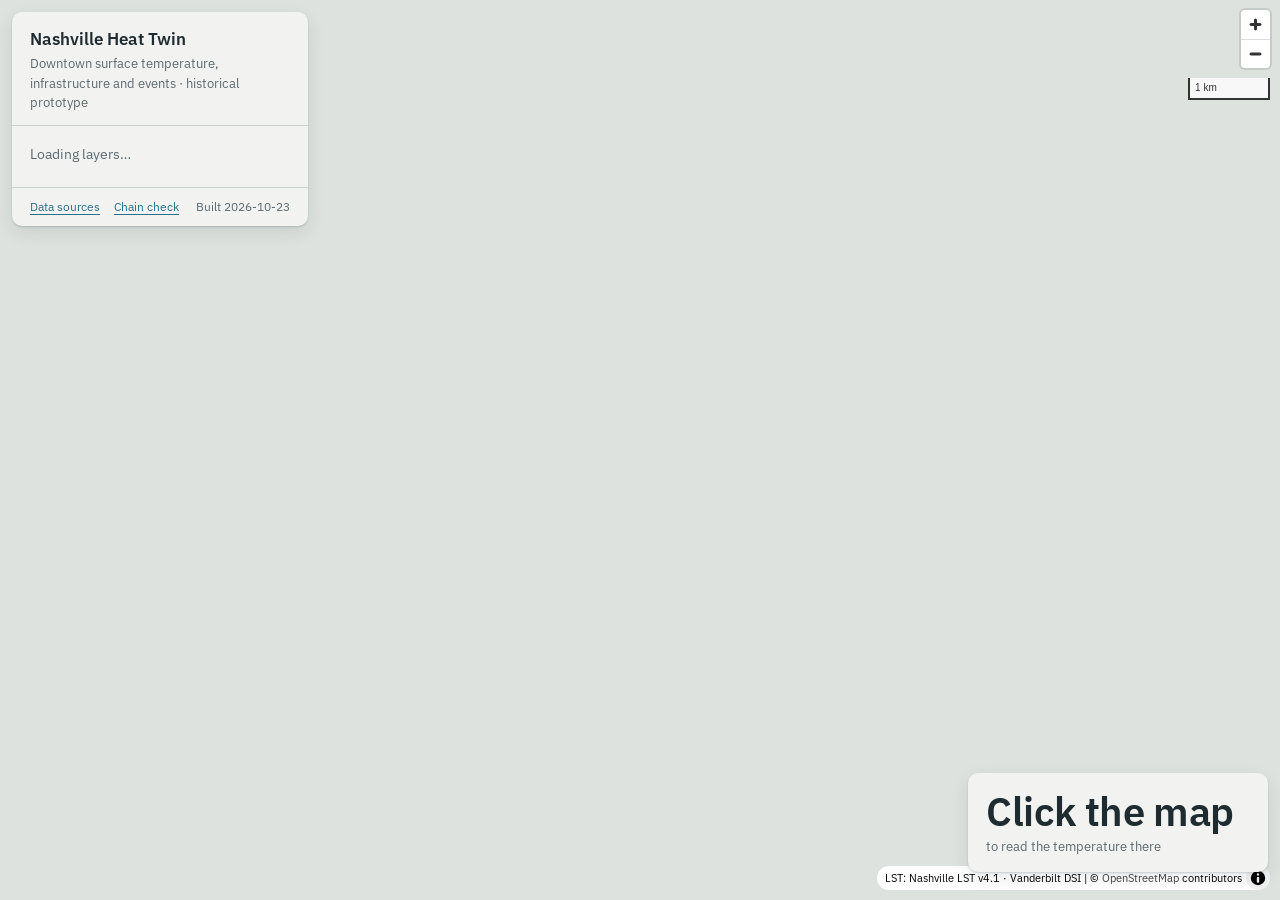
==== site/index.html @ 78173d6b "Nashville heat twin: stage 1 prototype Six standard tables (EPSG:32616) with automatic validation, i" ====
<!doctype html>
<html lang="en">
<head>
  <meta charset="utf-8">
  <meta name="viewport" content="width=device-width, initial-scale=1, viewport-fit=cover">
  <title>Nashville Heat Twin</title>
  <meta name="description" content="Downtown Nashville land surface temperature, infrastructure and events — a historical digital twin prototype.">
  <link rel="preconnect" href="https://fonts.googleapis.com">
  <link rel="preconnect" href="https://fonts.gstatic.com" crossorigin>
  <link href="https://fonts.googleapis.com/css2?family=IBM+Plex+Sans:wght@400;500;600&display=swap" rel="stylesheet">
  <!-- 【中文】MapLibre 已打包在 vendor/，不依赖外部 CDN / vendored, no CDN needed -->
  <link rel="stylesheet" href="vendor/maplibre-gl-4.7.1/maplibre-gl.css">
  <link rel="stylesheet" href="css/style.css">
</head>
<body>
  <div id="map" aria-label="Map"></div>

  <aside class="panel" id="panel">
    <header class="panel-head">
      <h1>Nashville Heat Twin</h1>
      <p class="lede">Downtown surface temperature, infrastructure and events · historical prototype</p>
      <button class="panel-toggle" id="panelToggle" aria-expanded="true" aria-controls="layerList">Layers</button>
    </header>
    <div class="layer-list" id="layerList">
      <p class="status" id="status">Loading layers…</p>
    </div>
    <footer class="panel-foot">
      <span class="foot-links">
        <button class="link-btn" id="openSources">Data sources</button>
        <button class="link-btn" id="openChain" hidden>Chain check</button>
      </span>
      <span class="built" id="builtAt"></span>
    </footer>
  </aside>

  <section class="readout" id="readout" aria-live="polite">
    <div class="readout-layer" id="readoutLayer"></div>
    <div class="readout-value"><span id="readoutNum">Click the map</span><span class="unit" id="readoutUnit"></span></div>
    <div class="ramp-wrap" id="rampWrap" hidden>
      <div class="ramp" id="ramp"><span class="marker" id="marker" hidden></span></div>
      <div class="ramp-labels"><span id="rampMin"></span><span id="rampMax"></span></div>
    </div>
    <p class="readout-hint" id="readoutHint">to read the temperature there</p>
    <div class="feature" id="feature" hidden></div>
    <div class="vector-legends" id="vectorLegends"></div>
  </section>

  <!-- 【中文】时间回放：逐小时 LST + 每日事件数 / time playback -->
  <section class="timeline" id="timeline" hidden aria-label="Time playback">
    <div class="tl-row">
      <button class="tl-play" id="tlPlay" aria-label="Play">
        <svg viewBox="0 0 16 16" width="14" height="14" aria-hidden="true"><path id="tlPlayIcon" d="M4 2.5v11l9-5.5z"/></svg>
      </button>
      <div class="tl-time">
        <span class="tl-date" id="tlDate"></span>
        <span class="tl-hour" id="tlHour"></span>
      </div>
      <span class="tl-tag" id="tlTag"></span>
      <span class="tl-warn" id="tlWarn" hidden></span>
    </div>
    <input class="tl-slider" id="tlSlider" type="range" min="0" max="0" step="1" value="0" aria-label="Hour">
    <div class="tl-days" id="tlDays"></div>
    <div class="tl-key" id="tlKey"></div>
  </section>

  <dialog class="sources" id="sourcesDialog">
    <form method="dialog" class="sources-head">
      <h2>Data sources</h2>
      <button class="close" aria-label="Close">Close</button>
    </form>
    <div class="sources-body" id="sourcesBody"></div>
  </dialog>

  <dialog class="sources" id="chainDialog">
    <form method="dialog" class="sources-head">
      <h2>Chain check · LST → roads → events</h2>
      <button class="close" aria-label="Close">Close</button>
    </form>
    <div class="sources-body" id="chainBody"></div>
  </dialog>

  <script src="vendor/maplibre-gl-4.7.1/maplibre-gl.js"></script>
  <script type="module" src="js/app.js"></script>
</body>
</html>
---- site/vendor/maplibre-gl-4.7.1/maplibre-gl.css ----
.maplibregl-map{font:12px/20px Helvetica Neue,Arial,Helvetica,sans-serif;overflow:hidden;position:relative;-webkit-tap-highlight-color:rgb(0 0 0/0)}.maplibregl-canvas{left:0;position:absolute;top:0}.maplibregl-map:fullscreen{height:100%;width:100%}.maplibregl-ctrl-group button.maplibregl-ctrl-compass{touch-action:none}.maplibregl-canvas-container.maplibregl-interactive,.maplibregl-ctrl-group button.maplibregl-ctrl-compass{cursor:grab;-webkit-user-select:none;-moz-user-select:none;user-select:none}.maplibregl-canvas-container.maplibregl-interactive.maplibregl-track-pointer{cursor:pointer}.maplibregl-canvas-container.maplibregl-interactive:active,.maplibregl-ctrl-group button.maplibregl-ctrl-compass:active{cursor:grabbing}.maplibregl-canvas-container.maplibregl-touch-zoom-rotate,.maplibregl-canvas-container.maplibregl-touch-zoom-rotate .maplibregl-canvas{touch-action:pan-x pan-y}.maplibregl-canvas-container.maplibregl-touch-drag-pan,.maplibregl-canvas-container.maplibregl-touch-drag-pan .maplibregl-canvas{touch-action:pinch-zoom}.maplibregl-canvas-container.maplibregl-touch-zoom-rotate.maplibregl-touch-drag-pan,.maplibregl-canvas-container.maplibregl-touch-zoom-rotate.maplibregl-touch-drag-pan .maplibregl-canvas{touch-action:none}.maplibregl-canvas-container.maplibregl-touch-drag-pan.maplibregl-cooperative-gestures,.maplibregl-canvas-container.maplibregl-touch-drag-pan.maplibregl-cooperative-gestures .maplibregl-canvas{touch-action:pan-x pan-y}.maplibregl-ctrl-bottom-left,.maplibregl-ctrl-bottom-right,.maplibregl-ctrl-top-left,.maplibregl-ctrl-top-right{pointer-events:none;position:absolute;z-index:2}.maplibregl-ctrl-top-left{left:0;top:0}.maplibregl-ctrl-top-right{right:0;top:0}.maplibregl-ctrl-bottom-left{bottom:0;left:0}.maplibregl-ctrl-bottom-right{bottom:0;right:0}.maplibregl-ctrl{clear:both;pointer-events:auto;transform:translate(0)}.maplibregl-ctrl-top-left .maplibregl-ctrl{float:left;margin:10px 0 0 10px}.maplibregl-ctrl-top-right .maplibregl-ctrl{float:right;margin:10px 10px 0 0}.maplibregl-ctrl-bottom-left .maplibregl-ctrl{float:left;margin:0 0 10px 10px}.maplibregl-ctrl-bottom-right .maplibregl-ctrl{float:right;margin:0 10px 10px 0}.maplibregl-ctrl-group{background:#fff;border-radius:4px}.maplibregl-ctrl-group:not(:empty){box-shadow:0 0 0 2px rgba(0,0,0,.1)}@media (forced-colors:active){.maplibregl-ctrl-group:not(:empty){box-shadow:0 0 0 2px ButtonText}}.maplibregl-ctrl-group button{background-color:transparent;border:0;box-sizing:border-box;cursor:pointer;display:block;height:29px;outline:none;padding:0;width:29px}.maplibregl-ctrl-group button+button{border-top:1px solid #ddd}.maplibregl-ctrl button .maplibregl-ctrl-icon{background-position:50%;background-repeat:no-repeat;display:block;height:100%;width:100%}@media (forced-colors:active){.maplibregl-ctrl-icon{background-color:transparent}.maplibregl-ctrl-group button+button{border-top:1px solid ButtonText}}.maplibregl-ctrl button::-moz-focus-inner{border:0;padding:0}.maplibregl-ctrl-attrib-button:focus,.maplibregl-ctrl-group button:focus{box-shadow:0 0 2px 2px #0096ff}.maplibregl-ctrl button:disabled{cursor:not-allowed}.maplibregl-ctrl button:disabled .maplibregl-ctrl-icon{opacity:.25}.maplibregl-ctrl button:not(:disabled):hover{background-color:rgb(0 0 0/5%)}.maplibregl-ctrl-group button:focus:focus-visible{box-shadow:0 0 2px 2px #0096ff}.maplibregl-ctrl-group button:focus:not(:focus-visible){box-shadow:none}.maplibregl-ctrl-group button:focus:first-child{border-radius:4px 4px 0 0}.maplibregl-ctrl-group button:focus:last-child{border-radius:0 0 4px 4px}.maplibregl-ctrl-group button:focus:only-child{border-radius:inherit}.maplibregl-ctrl button.maplibregl-ctrl-zoom-out .maplibregl-ctrl-icon{background-image:url("data:image/svg+xml;charset=utf-8,%3Csvg xmlns='http://www.w3.org/2000/svg' width='29' height='29' fill='%23333' viewBox='0 0 29 29'%3E%3Cpath d='M10 13c-.75 0-1.5.75-1.5 1.5S9.25 16 10 16h9c.75 0 1.5-.75 1.5-1.5S19.75 13 19 13z'/%3E%3C/svg%3E")}.maplibregl-ctrl button.maplibregl-ctrl-zoom-in .maplibregl-ctrl-icon{background-image:url("data:image/svg+xml;charset=utf-8,%3Csvg xmlns='http://www.w3.org/2000/svg' width='29' height='29' fill='%23333' viewBox='0 0 29 29'%3E%3Cpath d='M14.5 8.5c-.75 0-1.5.75-1.5 1.5v3h-3c-.75 0-1.5.75-1.5 1.5S9.25 16 10 16h3v3c0 .75.75 1.5 1.5 1.5S16 19.75 16 19v-3h3c.75 0 1.5-.75 1.5-1.5S19.75 13 19 13h-3v-3c0-.75-.75-1.5-1.5-1.5'/%3E%3C/svg%3E")}@media (forced-colors:active){.maplibregl-ctrl button.maplibregl-ctrl-zoom-out .maplibregl-ctrl-icon{background-image:url("data:image/svg+xml;charset=utf-8,%3Csvg xmlns='http://www.w3.org/2000/svg' width='29' height='29' fill='%23fff' viewBox='0 0 29 29'%3E%3Cpath d='M10 13c-.75 0-1.5.75-1.5 1.5S9.25 16 10 16h9c.75 0 1.5-.75 1.5-1.5S19.75 13 19 13z'/%3E%3C/svg%3E")}.maplibregl-ctrl button.maplibregl-ctrl-zoom-in .maplibregl-ctrl-icon{background-image:url("data:image/svg+xml;charset=utf-8,%3Csvg xmlns='http://www.w3.org/2000/svg' width='29' height='29' fill='%23fff' viewBox='0 0 29 29'%3E%3Cpath d='M14.5 8.5c-.75 0-1.5.75-1.5 1.5v3h-3c-.75 0-1.5.75-1.5 1.5S9.25 16 10 16h3v3c0 .75.75 1.5 1.5 1.5S16 19.75 16 19v-3h3c.75 0 1.5-.75 1.5-1.5S19.75 13 19 13h-3v-3c0-.75-.75-1.5-1.5-1.5'/%3E%3C/svg%3E")}}@media (forced-colors:active) and (prefers-color-scheme:light){.maplibregl-ctrl button.maplibregl-ctrl-zoom-out .maplibregl-ctrl-icon{background-image:url("data:image/svg+xml;charset=utf-8,%3Csvg xmlns='http://www.w3.org/2000/svg' width='29' height='29' viewBox='0 0 29 29'%3E%3Cpath d='M10 13c-.75 0-1.5.75-1.5 1.5S9.25 16 10 16h9c.75 0 1.5-.75 1.5-1.5S19.75 13 19 13z'/%3E%3C/svg%3E")}.maplibregl-ctrl button.maplibregl-ctrl-zoom-in .maplibregl-ctrl-icon{background-image:url("data:image/svg+xml;charset=utf-8,%3Csvg xmlns='http://www.w3.org/2000/svg' width='29' height='29' viewBox='0 0 29 29'%3E%3Cpath d='M14.5 8.5c-.75 0-1.5.75-1.5 1.5v3h-3c-.75 0-1.5.75-1.5 1.5S9.25 16 10 16h3v3c0 .75.75 1.5 1.5 1.5S16 19.75 16 19v-3h3c.75 0 1.5-.75 1.5-1.5S19.75 13 19 13h-3v-3c0-.75-.75-1.5-1.5-1.5'/%3E%3C/svg%3E")}}.maplibregl-ctrl button.maplibregl-ctrl-fullscreen .maplibregl-ctrl-icon{background-image:url("data:image/svg+xml;charset=utf-8,%3Csvg xmlns='http://www.w3.org/2000/svg' width='29' height='29' fill='%23333' viewBox='0 0 29 29'%3E%3Cpath d='M24 16v5.5c0 1.75-.75 2.5-2.5 2.5H16v-1l3-1.5-4-5.5 1-1 5.5 4 1.5-3zM6 16l1.5 3 5.5-4 1 1-4 5.5 3 1.5v1H7.5C5.75 24 5 23.25 5 21.5V16zm7-11v1l-3 1.5 4 5.5-1 1-5.5-4L6 13H5V7.5C5 5.75 5.75 5 7.5 5zm11 2.5c0-1.75-.75-2.5-2.5-2.5H16v1l3 1.5-4 5.5 1 1 5.5-4 1.5 3h1z'/%3E%3C/svg%3E")}.maplibregl-ctrl button.maplibregl-ctrl-shrink .maplibregl-ctrl-icon{background-image:url("data:image/svg+xml;charset=utf-8,%3Csvg xmlns='http://www.w3.org/2000/svg' width='29' height='29' viewBox='0 0 29 29'%3E%3Cpath d='M18.5 16c-1.75 0-2.5.75-2.5 2.5V24h1l1.5-3 5.5 4 1-1-4-5.5 3-1.5v-1zM13 18.5c0-1.75-.75-2.5-2.5-2.5H5v1l3 1.5L4 24l1 1 5.5-4 1.5 3h1zm3-8c0 1.75.75 2.5 2.5 2.5H24v-1l-3-1.5L25 5l-1-1-5.5 4L17 5h-1zM10.5 13c1.75 0 2.5-.75 2.5-2.5V5h-1l-1.5 3L5 4 4 5l4 5.5L5 12v1z'/%3E%3C/svg%3E")}@media (forced-colors:active){.maplibregl-ctrl button.maplibregl-ctrl-fullscreen .maplibregl-ctrl-icon{background-image:url("data:image/svg+xml;charset=utf-8,%3Csvg xmlns='http://www.w3.org/2000/svg' width='29' height='29' fill='%23fff' viewBox='0 0 29 29'%3E%3Cpath d='M24 16v5.5c0 1.75-.75 2.5-2.5 2.5H16v-1l3-1.5-4-5.5 1-1 5.5 4 1.5-3zM6 16l1.5 3 5.5-4 1 1-4 5.5 3 1.5v1H7.5C5.75 24 5 23.25 5 21.5V16zm7-11v1l-3 1.5 4 5.5-1 1-5.5-4L6 13H5V7.5C5 5.75 5.75 5 7.5 5zm11 2.5c0-1.75-.75-2.5-2.5-2.5H16v1l3 1.5-4 5.5 1 1 5.5-4 1.5 3h1z'/%3E%3C/svg%3E")}.maplibregl-ctrl button.maplibregl-ctrl-shrink .maplibregl-ctrl-icon{background-image:url("data:image/svg+xml;charset=utf-8,%3Csvg xmlns='http://www.w3.org/2000/svg' width='29' height='29' fill='%23fff' viewBox='0 0 29 29'%3E%3Cpath d='M18.5 16c-1.75 0-2.5.75-2.5 2.5V24h1l1.5-3 5.5 4 1-1-4-5.5 3-1.5v-1zM13 18.5c0-1.75-.75-2.5-2.5-2.5H5v1l3 1.5L4 24l1 1 5.5-4 1.5 3h1zm3-8c0 1.75.75 2.5 2.5 2.5H24v-1l-3-1.5L25 5l-1-1-5.5 4L17 5h-1zM10.5 13c1.75 0 2.5-.75 2.5-2.5V5h-1l-1.5 3L5 4 4 5l4 5.5L5 12v1z'/%3E%3C/svg%3E")}}@media (forced-colors:active) and (prefers-color-scheme:light){.maplibregl-ctrl button.maplibregl-ctrl-fullscreen .maplibregl-ctrl-icon{background-image:url("data:image/svg+xml;charset=utf-8,%3Csvg xmlns='http://www.w3.org/2000/svg' width='29' height='29' viewBox='0 0 29 29'%3E%3Cpath d='M24 16v5.5c0 1.75-.75 2.5-2.5 2.5H16v-1l3-1.5-4-5.5 1-1 5.5 4 1.5-3zM6 16l1.5 3 5.5-4 1 1-4 5.5 3 1.5v1H7.5C5.75 24 5 23.25 5 21.5V16zm7-11v1l-3 1.5 4 5.5-1 1-5.5-4L6 13H5V7.5C5 5.75 5.75 5 7.5 5zm11 2.5c0-1.75-.75-2.5-2.5-2.5H16v1l3 1.5-4 5.5 1 1 5.5-4 1.5 3h1z'/%3E%3C/svg%3E")}.maplibregl-ctrl button.maplibregl-ctrl-shrink .maplibregl-ctrl-icon{background-image:url("data:image/svg+xml;charset=utf-8,%3Csvg xmlns='http://www.w3.org/2000/svg' width='29' height='29' viewBox='0 0 29 29'%3E%3Cpath d='M18.5 16c-1.75 0-2.5.75-2.5 2.5V24h1l1.5-3 5.5 4 1-1-4-5.5 3-1.5v-1zM13 18.5c0-1.75-.75-2.5-2.5-2.5H5v1l3 1.5L4 24l1 1 5.5-4 1.5 3h1zm3-8c0 1.75.75 2.5 2.5 2.5H24v-1l-3-1.5L25 5l-1-1-5.5 4L17 5h-1zM10.5 13c1.75 0 2.5-.75 2.5-2.5V5h-1l-1.5 3L5 4 4 5l4 5.5L5 12v1z'/%3E%3C/svg%3E")}}.maplibregl-ctrl button.maplibregl-ctrl-compass .maplibregl-ctrl-icon{background-image:url("data:image/svg+xml;charset=utf-8,%3Csvg xmlns='http://www.w3.org/2000/svg' width='29' height='29' fill='%23333' viewBox='0 0 29 29'%3E%3Cpath d='m10.5 14 4-8 4 8z'/%3E%3Cpath fill='%23ccc' d='m10.5 16 4 8 4-8z'/%3E%3C/svg%3E")}@media (forced-colors:active){.maplibregl-ctrl button.maplibregl-ctrl-compass .maplibregl-ctrl-icon{background-image:url("data:image/svg+xml;charset=utf-8,%3Csvg xmlns='http://www.w3.org/2000/svg' width='29' height='29' fill='%23fff' viewBox='0 0 29 29'%3E%3Cpath d='m10.5 14 4-8 4 8z'/%3E%3Cpath fill='%23ccc' d='m10.5 16 4 8 4-8z'/%3E%3C/svg%3E")}}@media (forced-colors:active) and (prefers-color-scheme:light){.maplibregl-ctrl button.maplibregl-ctrl-compass .maplibregl-ctrl-icon{background-image:url("data:image/svg+xml;charset=utf-8,%3Csvg xmlns='http://www.w3.org/2000/svg' width='29' height='29' viewBox='0 0 29 29'%3E%3Cpath d='m10.5 14 4-8 4 8z'/%3E%3Cpath fill='%23ccc' d='m10.5 16 4 8 4-8z'/%3E%3C/svg%3E")}}.maplibregl-ctrl button.maplibregl-ctrl-terrain .maplibregl-ctrl-icon{background-image:url("data:image/svg+xml;charset=utf-8,%3Csvg xmlns='http://www.w3.org/2000/svg' width='22' height='22' fill='%23333' viewBox='0 0 22 22'%3E%3Cpath d='m1.754 13.406 4.453-4.851 3.09 3.09 3.281 3.277.969-.969-3.309-3.312 3.844-4.121 6.148 6.886h1.082v-.855l-7.207-8.07-4.84 5.187L6.169 6.57l-5.48 5.965v.871ZM.688 16.844h20.625v1.375H.688Zm0 0'/%3E%3C/svg%3E")}.maplibregl-ctrl button.maplibregl-ctrl-terrain-enabled .maplibregl-ctrl-icon{background-image:url("data:image/svg+xml;charset=utf-8,%3Csvg xmlns='http://www.w3.org/2000/svg' width='22' height='22' fill='%2333b5e5' viewBox='0 0 22 22'%3E%3Cpath d='m1.754 13.406 4.453-4.851 3.09 3.09 3.281 3.277.969-.969-3.309-3.312 3.844-4.121 6.148 6.886h1.082v-.855l-7.207-8.07-4.84 5.187L6.169 6.57l-5.48 5.965v.871ZM.688 16.844h20.625v1.375H.688Zm0 0'/%3E%3C/svg%3E")}.maplibregl-ctrl button.maplibregl-ctrl-geolocate .maplibregl-ctrl-icon{background-image:url("data:image/svg+xml;charset=utf-8,%3Csvg xmlns='http://www.w3.org/2000/svg' width='29' height='29' fill='%23333' viewBox='0 0 20 20'%3E%3Cpath d='M10 4C9 4 9 5 9 5v.1A5 5 0 0 0 5.1 9H5s-1 0-1 1 1 1 1 1h.1A5 5 0 0 0 9 14.9v.1s0 1 1 1 1-1 1-1v-.1a5 5 0 0 0 3.9-3.9h.1s1 0 1-1-1-1-1-1h-.1A5 5 0 0 0 11 5.1V5s0-1-1-1m0 2.5a3.5 3.5 0 1 1 0 7 3.5 3.5 0 1 1 0-7'/%3E%3Ccircle cx='10' cy='10' r='2'/%3E%3C/svg%3E")}.maplibregl-ctrl button.maplibregl-ctrl-geolocate:disabled .maplibregl-ctrl-icon{background-image:url("data:image/svg+xml;charset=utf-8,%3Csvg xmlns='http://www.w3.org/2000/svg' width='29' height='29' fill='%23aaa' viewBox='0 0 20 20'%3E%3Cpath d='M10 4C9 4 9 5 9 5v.1A5 5 0 0 0 5.1 9H5s-1 0-1 1 1 1 1 1h.1A5 5 0 0 0 9 14.9v.1s0 1 1 1 1-1 1-1v-.1a5 5 0 0 0 3.9-3.9h.1s1 0 1-1-1-1-1-1h-.1A5 5 0 0 0 11 5.1V5s0-1-1-1m0 2.5a3.5 3.5 0 1 1 0 7 3.5 3.5 0 1 1 0-7'/%3E%3Ccircle cx='10' cy='10' r='2'/%3E%3Cpath fill='red' d='m14 5 1 1-9 9-1-1z'/%3E%3C/svg%3E")}.maplibregl-ctrl button.maplibregl-ctrl-geolocate.maplibregl-ctrl-geolocate-active .maplibregl-ctrl-icon{background-image:url("data:image/svg+xml;charset=utf-8,%3Csvg xmlns='http://www.w3.org/2000/svg' width='29' height='29' fill='%2333b5e5' viewBox='0 0 20 20'%3E%3Cpath d='M10 4C9 4 9 5 9 5v.1A5 5 0 0 0 5.1 9H5s-1 0-1 1 1 1 1 1h.1A5 5 0 0 0 9 14.9v.1s0 1 1 1 1-1 1-1v-.1a5 5 0 0 0 3.9-3.9h.1s1 0 1-1-1-1-1-1h-.1A5 5 0 0 0 11 5.1V5s0-1-1-1m0 2.5a3.5 3.5 0 1 1 0 7 3.5 3.5 0 1 1 0-7'/%3E%3Ccircle cx='10' cy='10' r='2'/%3E%3C/svg%3E")}.maplibregl-ctrl button.maplibregl-ctrl-geolocate.maplibregl-ctrl-geolocate-active-error .maplibregl-ctrl-icon{background-image:url("data:image/svg+xml;charset=utf-8,%3Csvg xmlns='http://www.w3.org/2000/svg' width='29' height='29' fill='%23e58978' viewBox='0 0 20 20'%3E%3Cpath d='M10 4C9 4 9 5 9 5v.1A5 5 0 0 0 5.1 9H5s-1 0-1 1 1 1 1 1h.1A5 5 0 0 0 9 14.9v.1s0 1 1 1 1-1 1-1v-.1a5 5 0 0 0 3.9-3.9h.1s1 0 1-1-1-1-1-1h-.1A5 5 0 0 0 11 5.1V5s0-1-1-1m0 2.5a3.5 3.5 0 1 1 0 7 3.5 3.5 0 1 1 0-7'/%3E%3Ccircle cx='10' cy='10' r='2'/%3E%3C/svg%3E")}.maplibregl-ctrl button.maplibregl-ctrl-geolocate.maplibregl-ctrl-geolocate-background .maplibregl-ctrl-icon{background-image:url("data:image/svg+xml;charset=utf-8,%3Csvg xmlns='http://www.w3.org/2000/svg' width='29' height='29' fill='%2333b5e5' viewBox='0 0 20 20'%3E%3Cpath d='M10 4C9 4 9 5 9 5v.1A5 5 0 0 0 5.1 9H5s-1 0-1 1 1 1 1 1h.1A5 5 0 0 0 9 14.9v.1s0 1 1 1 1-1 1-1v-.1a5 5 0 0 0 3.9-3.9h.1s1 0 1-1-1-1-1-1h-.1A5 5 0 0 0 11 5.1V5s0-1-1-1m0 2.5a3.5 3.5 0 1 1 0 7 3.5 3.5 0 1 1 0-7'/%3E%3C/svg%3E")}.maplibregl-ctrl button.maplibregl-ctrl-geolocate.maplibregl-ctrl-geolocate-background-error .maplibregl-ctrl-icon{background-image:url("data:image/svg+xml;charset=utf-8,%3Csvg xmlns='http://www.w3.org/2000/svg' width='29' height='29' fill='%23e54e33' viewBox='0 0 20 20'%3E%3Cpath d='M10 4C9 4 9 5 9 5v.1A5 5 0 0 0 5.1 9H5s-1 0-1 1 1 1 1 1h.1A5 5 0 0 0 9 14.9v.1s0 1 1 1 1-1 1-1v-.1a5 5 0 0 0 3.9-3.9h.1s1 0 1-1-1-1-1-1h-.1A5 5 0 0 0 11 5.1V5s0-1-1-1m0 2.5a3.5 3.5 0 1 1 0 7 3.5 3.5 0 1 1 0-7'/%3E%3C/svg%3E")}.maplibregl-ctrl button.maplibregl-ctrl-geolocate.maplibregl-ctrl-geolocate-waiting .maplibregl-ctrl-icon{animation:maplibregl-spin 2s linear infinite}@media (forced-colors:active){.maplibregl-ctrl button.maplibregl-ctrl-geolocate .maplibregl-ctrl-icon{background-image:url("data:image/svg+xml;charset=utf-8,%3Csvg xmlns='http://www.w3.org/2000/svg' width='29' height='29' fill='%23fff' viewBox='0 0 20 20'%3E%3Cpath d='M10 4C9 4 9 5 9 5v.1A5 5 0 0 0 5.1 9H5s-1 0-1 1 1 1 1 1h.1A5 5 0 0 0 9 14.9v.1s0 1 1 1 1-1 1-1v-.1a5 5 0 0 0 3.9-3.9h.1s1 0 1-1-1-1-1-1h-.1A5 5 0 0 0 11 5.1V5s0-1-1-1m0 2.5a3.5 3.5 0 1 1 0 7 3.5 3.5 0 1 1 0-7'/%3E%3Ccircle cx='10' cy='10' r='2'/%3E%3C/svg%3E")}.maplibregl-ctrl button.maplibregl-ctrl-geolocate:disabled .maplibregl-ctrl-icon{background-image:url("data:image/svg+xml;charset=utf-8,%3Csvg xmlns='http://www.w3.org/2000/svg' width='29' height='29' fill='%23999' viewBox='0 0 20 20'%3E%3Cpath d='M10 4C9 4 9 5 9 5v.1A5 5 0 0 0 5.1 9H5s-1 0-1 1 1 1 1 1h.1A5 5 0 0 0 9 14.9v.1s0 1 1 1 1-1 1-1v-.1a5 5 0 0 0 3.9-3.9h.1s1 0 1-1-1-1-1-1h-.1A5 5 0 0 0 11 5.1V5s0-1-1-1m0 2.5a3.5 3.5 0 1 1 0 7 3.5 3.5 0 1 1 0-7'/%3E%3Ccircle cx='10' cy='10' r='2'/%3E%3Cpath fill='red' d='m14 5 1 1-9 9-1-1z'/%3E%3C/svg%3E")}.maplibregl-ctrl button.maplibregl-ctrl-geolocate.maplibregl-ctrl-geolocate-active .maplibregl-ctrl-icon{background-image:url("data:image/svg+xml;charset=utf-8,%3Csvg xmlns='http://www.w3.org/2000/svg' width='29' height='29' fill='%2333b5e5' viewBox='0 0 20 20'%3E%3Cpath d='M10 4C9 4 9 5 9 5v.1A5 5 0 0 0 5.1 9H5s-1 0-1 1 1 1 1 1h.1A5 5 0 0 0 9 14.9v.1s0 1 1 1 1-1 1-1v-.1a5 5 0 0 0 3.9-3.9h.1s1 0 1-1-1-1-1-1h-.1A5 5 0 0 0 11 5.1V5s0-1-1-1m0 2.5a3.5 3.5 0 1 1 0 7 3.5 3.5 0 1 1 0-7'/%3E%3Ccircle cx='10' cy='10' r='2'/%3E%3C/svg%3E")}.maplibregl-ctrl button.maplibregl-ctrl-geolocate.maplibregl-ctrl-geolocate-active-error .maplibregl-ctrl-icon{background-image:url("data:image/svg+xml;charset=utf-8,%3Csvg xmlns='http://www.w3.org/2000/svg' width='29' height='29' fill='%23e58978' viewBox='0 0 20 20'%3E%3Cpath d='M10 4C9 4 9 5 9 5v.1A5 5 0 0 0 5.1 9H5s-1 0-1 1 1 1 1 1h.1A5 5 0 0 0 9 14.9v.1s0 1 1 1 1-1 1-1v-.1a5 5 0 0 0 3.9-3.9h.1s1 0 1-1-1-1-1-1h-.1A5 5 0 0 0 11 5.1V5s0-1-1-1m0 2.5a3.5 3.5 0 1 1 0 7 3.5 3.5 0 1 1 0-7'/%3E%3Ccircle cx='10' cy='10' r='2'/%3E%3C/svg%3E")}.maplibregl-ctrl button.maplibregl-ctrl-geolocate.maplibregl-ctrl-geolocate-background .maplibregl-ctrl-icon{background-image:url("data:image/svg+xml;charset=utf-8,%3Csvg xmlns='http://www.w3.org/2000/svg' width='29' height='29' fill='%2333b5e5' viewBox='0 0 20 20'%3E%3Cpath d='M10 4C9 4 9 5 9 5v.1A5 5 0 0 0 5.1 9H5s-1 0-1 1 1 1 1 1h.1A5 5 0 0 0 9 14.9v.1s0 1 1 1 1-1 1-1v-.1a5 5 0 0 0 3.9-3.9h.1s1 0 1-1-1-1-1-1h-.1A5 5 0 0 0 11 5.1V5s0-1-1-1m0 2.5a3.5 3.5 0 1 1 0 7 3.5 3.5 0 1 1 0-7'/%3E%3C/svg%3E")}.maplibregl-ctrl button.maplibregl-ctrl-geolocate.maplibregl-ctrl-geolocate-background-error .maplibregl-ctrl-icon{background-image:url("data:image/svg+xml;charset=utf-8,%3Csvg xmlns='http://www.w3.org/2000/svg' width='29' height='29' fill='%23e54e33' viewBox='0 0 20 20'%3E%3Cpath d='M10 4C9 4 9 5 9 5v.1A5 5 0 0 0 5.1 9H5s-1 0-1 1 1 1 1 1h.1A5 5 0 0 0 9 14.9v.1s0 1 1 1 1-1 1-1v-.1a5 5 0 0 0 3.9-3.9h.1s1 0 1-1-1-1-1-1h-.1A5 5 0 0 0 11 5.1V5s0-1-1-1m0 2.5a3.5 3.5 0 1 1 0 7 3.5 3.5 0 1 1 0-7'/%3E%3C/svg%3E")}}@media (forced-colors:active) and (prefers-color-scheme:light){.maplibregl-ctrl button.maplibregl-ctrl-geolocate .maplibregl-ctrl-icon{background-image:url("data:image/svg+xml;charset=utf-8,%3Csvg xmlns='http://www.w3.org/2000/svg' width='29' height='29' viewBox='0 0 20 20'%3E%3Cpath d='M10 4C9 4 9 5 9 5v.1A5 5 0 0 0 5.1 9H5s-1 0-1 1 1 1 1 1h.1A5 5 0 0 0 9 14.9v.1s0 1 1 1 1-1 1-1v-.1a5 5 0 0 0 3.9-3.9h.1s1 0 1-1-1-1-1-1h-.1A5 5 0 0 0 11 5.1V5s0-1-1-1m0 2.5a3.5 3.5 0 1 1 0 7 3.5 3.5 0 1 1 0-7'/%3E%3Ccircle cx='10' cy='10' r='2'/%3E%3C/svg%3E")}.maplibregl-ctrl button.maplibregl-ctrl-geolocate:disabled .maplibregl-ctrl-icon{background-image:url("data:image/svg+xml;charset=utf-8,%3Csvg xmlns='http://www.w3.org/2000/svg' width='29' height='29' fill='%23666' viewBox='0 0 20 20'%3E%3Cpath d='M10 4C9 4 9 5 9 5v.1A5 5 0 0 0 5.1 9H5s-1 0-1 1 1 1 1 1h.1A5 5 0 0 0 9 14.9v.1s0 1 1 1 1-1 1-1v-.1a5 5 0 0 0 3.9-3.9h.1s1 0 1-1-1-1-1-1h-.1A5 5 0 0 0 11 5.1V5s0-1-1-1m0 2.5a3.5 3.5 0 1 1 0 7 3.5 3.5 0 1 1 0-7'/%3E%3Ccircle cx='10' cy='10' r='2'/%3E%3Cpath fill='red' d='m14 5 1 1-9 9-1-1z'/%3E%3C/svg%3E")}}@keyframes maplibregl-spin{0%{transform:rotate(0deg)}to{transform:rotate(1turn)}}a.maplibregl-ctrl-logo{background-image:url("data:image/svg+xml;charset=utf-8,%3Csvg xmlns='http://www.w3.org/2000/svg' width='88' height='23' fill='none'%3E%3Cpath fill='%23000' fill-opacity='.4' fill-rule='evenodd' d='M17.408 16.796h-1.827l2.501-12.095h.198l3.324 6.533.988 2.19.988-2.19 3.258-6.533h.181l2.6 12.095h-1.81l-1.218-5.644-.362-1.71-.658 1.71-2.929 5.644h-.098l-2.914-5.644-.757-1.71-.345 1.71zm1.958-3.42-.726 3.663a1.255 1.255 0 0 1-1.232 1.011h-1.827a1.255 1.255 0 0 1-1.229-1.509l2.501-12.095a1.255 1.255 0 0 1 1.23-1.001h.197a1.25 1.25 0 0 1 1.12.685l3.19 6.273 3.125-6.263a1.25 1.25 0 0 1 1.123-.695h.181a1.255 1.255 0 0 1 1.227.991l1.443 6.71a5 5 0 0 1 .314-.787l.009-.016a4.6 4.6 0 0 1 1.777-1.887c.782-.46 1.668-.667 2.611-.667a4.6 4.6 0 0 1 1.7.32l.306.134c.21-.16.474-.256.759-.256h1.694a1.255 1.255 0 0 1 1.212.925 1.255 1.255 0 0 1 1.212-.925h1.711c.284 0 .545.094.755.252.613-.3 1.312-.45 2.075-.45 1.356 0 2.557.445 3.482 1.4q.47.48.763 1.064V4.701a1.255 1.255 0 0 1 1.255-1.255h1.86A1.255 1.255 0 0 1 54.44 4.7v9.194h2.217c.19 0 .37.043.532.118v-4.77c0-.356.147-.678.385-.906a2.42 2.42 0 0 1-.682-1.71c0-.665.267-1.253.735-1.7a2.45 2.45 0 0 1 1.722-.674 2.43 2.43 0 0 1 1.705.675q.318.302.504.683V4.7a1.255 1.255 0 0 1 1.255-1.255h1.744A1.255 1.255 0 0 1 65.812 4.7v3.335a4.8 4.8 0 0 1 1.526-.246c.938 0 1.817.214 2.59.69a4.47 4.47 0 0 1 1.67 1.743v-.98a1.255 1.255 0 0 1 1.256-1.256h1.777c.233 0 .451.064.639.174a3.4 3.4 0 0 1 1.567-.372c.346 0 .861.02 1.285.232a1.25 1.25 0 0 1 .689 1.004 4.7 4.7 0 0 1 .853-.588c.795-.44 1.675-.647 2.61-.647 1.385 0 2.65.39 3.525 1.396.836.938 1.168 2.173 1.168 3.528q-.001.515-.056 1.051a1.255 1.255 0 0 1-.947 1.09l.408.952a1.255 1.255 0 0 1-.477 1.552c-.418.268-.92.463-1.458.612-.613.171-1.304.244-2.049.244-1.06 0-2.043-.207-2.886-.698l-.015-.008c-.798-.48-1.419-1.135-1.818-1.963l-.004-.008a5.8 5.8 0 0 1-.548-2.512q0-.429.053-.843a1.3 1.3 0 0 1-.333-.086l-.166-.004c-.223 0-.426.062-.643.228-.03.024-.142.139-.142.59v3.883a1.255 1.255 0 0 1-1.256 1.256h-1.777a1.255 1.255 0 0 1-1.256-1.256V15.69l-.032.057a4.8 4.8 0 0 1-1.86 1.833 5.04 5.04 0 0 1-2.484.634 4.5 4.5 0 0 1-1.935-.424 1.25 1.25 0 0 1-.764.258h-1.71a1.255 1.255 0 0 1-1.256-1.255V7.687a2.4 2.4 0 0 1-.428.625c.253.23.412.561.412.93v7.553a1.255 1.255 0 0 1-1.256 1.255h-1.843a1.25 1.25 0 0 1-.894-.373c-.228.23-.544.373-.894.373H51.32a1.255 1.255 0 0 1-1.256-1.255v-1.251l-.061.117a4.7 4.7 0 0 1-1.782 1.884 4.77 4.77 0 0 1-2.485.67 5.6 5.6 0 0 1-1.485-.188l.009 2.764a1.255 1.255 0 0 1-1.255 1.259h-1.729a1.255 1.255 0 0 1-1.255-1.255v-3.537a1.255 1.255 0 0 1-1.167.793h-1.679a1.25 1.25 0 0 1-.77-.263 4.5 4.5 0 0 1-1.945.429c-.885 0-1.724-.21-2.495-.632l-.017-.01a5 5 0 0 1-1.081-.836 1.255 1.255 0 0 1-1.254 1.312h-1.81a1.255 1.255 0 0 1-1.228-.99l-.782-3.625-2.044 3.939a1.25 1.25 0 0 1-1.115.676h-.098a1.25 1.25 0 0 1-1.116-.68l-2.061-3.994zM35.92 16.63l.207-.114.223-.15q.493-.356.735-.785l.061-.118.033 1.332h1.678V9.242h-1.694l-.033 1.267q-.133-.329-.526-.658l-.032-.028a3.2 3.2 0 0 0-.668-.428l-.27-.12a3.3 3.3 0 0 0-1.235-.23q-1.136-.001-1.974.493a3.36 3.36 0 0 0-1.3 1.382q-.445.89-.444 2.074 0 1.2.51 2.107a3.8 3.8 0 0 0 1.382 1.381 3.9 3.9 0 0 0 1.893.477q.795 0 1.455-.33zm-2.789-5.38q-.576.675-.575 1.762 0 1.102.559 1.794.576.675 1.645.675a2.25 2.25 0 0 0 .934-.19 2.2 2.2 0 0 0 .468-.29l.178-.161a2.2 2.2 0 0 0 .397-.561q.244-.5.244-1.15v-.115q0-.708-.296-1.267l-.043-.077a2.2 2.2 0 0 0-.633-.709l-.13-.086-.047-.028a2.1 2.1 0 0 0-1.073-.285q-1.052 0-1.629.692zm2.316 2.706c.163-.17.28-.407.28-.83v-.114c0-.292-.06-.508-.15-.68a.96.96 0 0 0-.353-.389.85.85 0 0 0-.464-.127c-.4 0-.56.114-.664.239l-.01.012c-.148.174-.275.45-.275.945 0 .506.122.801.27.99.097.11.266.224.68.224.303 0 .504-.09.687-.269zm7.545 1.705a2.6 2.6 0 0 0 .331.423q.319.33.755.548l.173.074q.65.255 1.49.255 1.02 0 1.844-.493a3.45 3.45 0 0 0 1.316-1.4q.493-.904.493-2.089 0-1.909-.988-2.913-.988-1.02-2.584-1.02-.898 0-1.575.347a3 3 0 0 0-.415.262l-.199.166a3.4 3.4 0 0 0-.64.82V9.242h-1.712v11.553h1.729l-.017-5.134zm.53-1.138q.206.29.48.5l.155.11.053.034q.51.296 1.119.297 1.07 0 1.645-.675.577-.69.576-1.762 0-1.119-.576-1.777-.558-.675-1.645-.675-.435 0-.835.16a2 2 0 0 0-.284.136 2 2 0 0 0-.363.254 2.2 2.2 0 0 0-.46.569l-.082.162a2.6 2.6 0 0 0-.213 1.072v.115q0 .707.296 1.267l.135.211zm.964-.818a1.1 1.1 0 0 0 .367.385.94.94 0 0 0 .476.118c.423 0 .59-.117.687-.23.159-.194.28-.478.28-.95 0-.53-.133-.8-.266-.952l-.021-.025c-.078-.094-.231-.221-.68-.221a1 1 0 0 0-.503.135l-.012.007a.86.86 0 0 0-.335.343c-.073.133-.132.324-.132.614v.115a1.4 1.4 0 0 0 .14.66zm15.7-6.222q.347-.346.346-.856a1.05 1.05 0 0 0-.345-.79 1.18 1.18 0 0 0-.84-.329q-.51 0-.855.33a1.05 1.05 0 0 0-.346.79q0 .51.346.855.345.346.856.346.51 0 .839-.346zm4.337 9.314.033-1.332q.191.403.59.747l.098.081a4 4 0 0 0 .316.224l.223.122a3.2 3.2 0 0 0 1.44.322 3.8 3.8 0 0 0 1.875-.477 3.5 3.5 0 0 0 1.382-1.366q.527-.89.526-2.09 0-1.184-.444-2.073a3.24 3.24 0 0 0-1.283-1.399q-.823-.51-1.942-.51a3.5 3.5 0 0 0-1.527.344l-.086.043-.165.09a3 3 0 0 0-.33.214q-.432.315-.656.707a2 2 0 0 0-.099.198l.082-1.283V4.701h-1.744v12.095zm.473-2.509a2.5 2.5 0 0 0 .566.7q.117.098.245.18l.144.08a2.1 2.1 0 0 0 .975.232q1.07 0 1.645-.675.576-.69.576-1.778 0-1.102-.576-1.777-.56-.691-1.645-.692a2.2 2.2 0 0 0-1.015.235q-.22.113-.415.282l-.15.142a2.1 2.1 0 0 0-.42.594q-.223.479-.223 1.1v.115q0 .705.293 1.26zm2.616-.293c.157-.191.28-.479.28-.967 0-.51-.13-.79-.276-.961l-.021-.026c-.082-.1-.232-.225-.67-.225a.87.87 0 0 0-.681.279l-.012.011c-.154.155-.274.38-.274.807v.115c0 .285.057.499.144.669a1.1 1.1 0 0 0 .367.405c.137.082.28.123.455.123.423 0 .59-.118.686-.23zm8.266-3.013q.345-.13.724-.14l.069-.002q.493 0 .642.099l.247-1.794q-.196-.099-.717-.099a2.3 2.3 0 0 0-.545.063 2 2 0 0 0-.411.148 2.2 2.2 0 0 0-.4.249 2.5 2.5 0 0 0-.485.499 2.7 2.7 0 0 0-.32.581l-.05.137v-1.48h-1.778v7.553h1.777v-3.884q0-.546.159-.943a1.5 1.5 0 0 1 .466-.636 2.5 2.5 0 0 1 .399-.253 2 2 0 0 1 .224-.099zm9.784 2.656.05-.922q0-1.743-.856-2.698-.838-.97-2.584-.97-1.119-.001-2.007.493a3.46 3.46 0 0 0-1.4 1.382q-.493.906-.493 2.106 0 1.07.428 1.975.428.89 1.332 1.432.906.526 2.255.526.973 0 1.668-.185l.044-.012.135-.04q.613-.184.984-.421l-.542-1.267q-.3.162-.642.274l-.297.087q-.51.131-1.3.131-.954 0-1.497-.444a1.6 1.6 0 0 1-.192-.193q-.366-.44-.512-1.234l-.004-.021zm-5.427-1.256-.003.022h3.752v-.138q-.011-.727-.288-1.118a1 1 0 0 0-.156-.176q-.46-.428-1.316-.428-.986 0-1.494.604-.379.45-.494 1.234zm-27.053 2.77V4.7h-1.86v12.095h5.333V15.15zm7.103-5.908v7.553h-1.843V9.242h1.843z'/%3E%3Cpath fill='%23fff' d='m19.63 11.151-.757-1.71-.345 1.71-1.12 5.644h-1.827L18.083 4.7h.197l3.325 6.533.988 2.19.988-2.19L26.839 4.7h.181l2.6 12.095h-1.81l-1.218-5.644-.362-1.71-.658 1.71-2.93 5.644h-.098l-2.913-5.644zm14.836 5.81q-1.02 0-1.893-.478a3.8 3.8 0 0 1-1.381-1.382q-.51-.906-.51-2.106 0-1.185.444-2.074a3.36 3.36 0 0 1 1.3-1.382q.839-.494 1.974-.494a3.3 3.3 0 0 1 1.234.231 3.3 3.3 0 0 1 .97.575q.396.33.527.659l.033-1.267h1.694v7.553H37.18l-.033-1.332q-.279.593-1.02 1.053a3.17 3.17 0 0 1-1.662.444zm.296-1.482q.938 0 1.58-.642.642-.66.642-1.711v-.115q0-.708-.296-1.267a2.2 2.2 0 0 0-.807-.872 2.1 2.1 0 0 0-1.119-.313q-1.053 0-1.629.692-.575.675-.575 1.76 0 1.103.559 1.795.577.675 1.645.675zm6.521-6.237h1.711v1.4q.906-1.597 2.83-1.597 1.596 0 2.584 1.02.988 1.005.988 2.914 0 1.185-.493 2.09a3.46 3.46 0 0 1-1.316 1.399 3.5 3.5 0 0 1-1.844.493q-.954 0-1.662-.329a2.67 2.67 0 0 1-1.086-.97l.017 5.134h-1.728zm4.048 6.22q1.07 0 1.645-.674.577-.69.576-1.762 0-1.119-.576-1.777-.558-.675-1.645-.675-.592 0-1.12.296-.51.28-.822.823-.296.527-.296 1.234v.115q0 .708.296 1.267.313.543.823.855.51.296 1.119.297z'/%3E%3Cpath fill='%23e1e3e9' d='M51.325 4.7h1.86v10.45h3.473v1.646h-5.333zm7.12 4.542h1.843v7.553h-1.843zm.905-1.415a1.16 1.16 0 0 1-.856-.346 1.17 1.17 0 0 1-.346-.856 1.05 1.05 0 0 1 .346-.79q.346-.329.856-.329.494 0 .839.33a1.05 1.05 0 0 1 .345.79 1.16 1.16 0 0 1-.345.855q-.33.346-.84.346zm7.875 9.133a3.17 3.17 0 0 1-1.662-.444q-.723-.46-1.004-1.053l-.033 1.332h-1.71V4.701h1.743v4.657l-.082 1.283q.279-.658 1.086-1.119a3.5 3.5 0 0 1 1.778-.477q1.119 0 1.942.51a3.24 3.24 0 0 1 1.283 1.4q.445.888.444 2.072 0 1.201-.526 2.09a3.5 3.5 0 0 1-1.382 1.366 3.8 3.8 0 0 1-1.876.477zm-.296-1.481q1.069 0 1.645-.675.577-.69.577-1.778 0-1.102-.577-1.776-.56-.691-1.645-.692a2.12 2.12 0 0 0-1.58.659q-.642.641-.642 1.694v.115q0 .71.296 1.267a2.4 2.4 0 0 0 .807.872 2.1 2.1 0 0 0 1.119.313zm5.927-6.237h1.777v1.481q.263-.757.856-1.217a2.14 2.14 0 0 1 1.349-.46q.527 0 .724.098l-.247 1.794q-.149-.099-.642-.099-.774 0-1.416.494-.626.493-.626 1.58v3.883h-1.777V9.242zm9.534 7.718q-1.35 0-2.255-.526-.904-.543-1.332-1.432a4.6 4.6 0 0 1-.428-1.975q0-1.2.493-2.106a3.46 3.46 0 0 1 1.4-1.382q.889-.495 2.007-.494 1.744 0 2.584.97.855.956.856 2.7 0 .444-.05.92h-5.43q.18 1.005.708 1.45.542.443 1.497.443.79 0 1.3-.131a4 4 0 0 0 .938-.362l.542 1.267q-.411.263-1.119.46-.708.198-1.711.197zm1.596-4.558q.016-1.02-.444-1.432-.46-.428-1.316-.428-1.728 0-1.991 1.86z'/%3E%3Cpath d='M5.074 15.948a.484.657 0 0 0-.486.659v1.84a.484.657 0 0 0 .486.659h4.101a.484.657 0 0 0 .486-.659v-1.84a.484.657 0 0 0-.486-.659zm3.56 1.16H5.617v.838h3.017z' style='fill:%23fff;fill-rule:evenodd;stroke-width:1.03600001'/%3E%3Cg style='stroke-width:1.12603545'%3E%3Cpath d='M-9.408-1.416c-3.833-.025-7.056 2.912-7.08 6.615-.02 3.08 1.653 4.832 3.107 6.268.903.892 1.721 1.74 2.32 2.902l-.525-.004c-.543-.003-.992.304-1.24.639a1.87 1.87 0 0 0-.362 1.121l-.011 1.877c-.003.402.104.787.347 1.125.244.338.688.653 1.23.656l4.142.028c.542.003.99-.306 1.238-.641a1.87 1.87 0 0 0 .363-1.121l.012-1.875a1.87 1.87 0 0 0-.348-1.127c-.243-.338-.688-.653-1.23-.656l-.518-.004c.597-1.145 1.425-1.983 2.348-2.87 1.473-1.414 3.18-3.149 3.2-6.226-.016-3.59-2.923-6.684-6.993-6.707m-.006 1.1v.002c3.274.02 5.92 2.532 5.9 5.6-.017 2.706-1.39 4.026-2.863 5.44-1.034.994-2.118 2.033-2.814 3.633-.018.041-.052.055-.075.065q-.013.004-.02.01a.34.34 0 0 1-.226.084.34.34 0 0 1-.224-.086l-.092-.077c-.699-1.615-1.768-2.669-2.781-3.67-1.454-1.435-2.797-2.762-2.78-5.478.02-3.067 2.7-5.545 5.975-5.523m-.02 2.826c-1.62-.01-2.944 1.315-2.955 2.96-.01 1.646 1.295 2.988 2.916 2.999h.002c1.621.01 2.943-1.316 2.953-2.961.011-1.646-1.294-2.988-2.916-2.998m-.005 1.1c1.017.006 1.829.83 1.822 1.89s-.83 1.874-1.848 1.867c-1.018-.006-1.829-.83-1.822-1.89s.83-1.874 1.848-1.868m-2.155 11.857 4.14.025c.271.002.49.305.487.676l-.013 1.875c-.003.37-.224.67-.495.668l-4.14-.025c-.27-.002-.487-.306-.485-.676l.012-1.875c.003-.37.224-.67.494-.668' style='color:%23000;font-style:normal;font-variant:normal;font-weight:400;font-stretch:normal;font-size:medium;line-height:normal;font-family:sans-serif;font-variant-ligatures:normal;font-variant-position:normal;font-variant-caps:normal;font-variant-numeric:normal;font-variant-alternates:normal;font-feature-settings:normal;text-indent:0;text-align:start;text-decoration:none;text-decoration-line:none;text-decoration-style:solid;text-decoration-color:%23000;letter-spacing:normal;word-spacing:normal;text-transform:none;writing-mode:lr-tb;direction:ltr;text-orientation:mixed;dominant-baseline:auto;baseline-shift:baseline;text-anchor:start;white-space:normal;shape-padding:0;clip-rule:evenodd;display:inline;overflow:visible;visibility:visible;opacity:1;isolation:auto;mix-blend-mode:normal;color-interpolation:sRGB;color-interpolation-filters:linearRGB;solid-color:%23000;solid-opacity:1;vector-effect:none;fill:%23000;fill-opacity:.4;fill-rule:evenodd;stroke:none;stroke-width:2.47727823;stroke-linecap:butt;stroke-linejoin:miter;stroke-miterlimit:4;stroke-dasharray:none;stroke-dashoffset:0;stroke-opacity:1;color-rendering:auto;image-rendering:auto;shape-rendering:auto;text-rendering:auto' transform='translate(15.553 2.85)scale(.88807)'/%3E%3Cpath d='M-9.415-.316C-12.69-.338-15.37 2.14-15.39 5.207c-.017 2.716 1.326 4.041 2.78 5.477 1.013 1 2.081 2.055 2.78 3.67l.092.076a.34.34 0 0 0 .225.086.34.34 0 0 0 .227-.083l.019-.01c.022-.009.057-.024.074-.064.697-1.6 1.78-2.64 2.814-3.634 1.473-1.414 2.847-2.733 2.864-5.44.02-3.067-2.627-5.58-5.901-5.601m-.057 8.784c1.621.011 2.944-1.315 2.955-2.96.01-1.646-1.295-2.988-2.916-2.999-1.622-.01-2.945 1.315-2.955 2.96s1.295 2.989 2.916 3' style='clip-rule:evenodd;fill:%23e1e3e9;fill-opacity:1;fill-rule:evenodd;stroke:none;stroke-width:2.47727823;stroke-miterlimit:4;stroke-dasharray:none;stroke-opacity:.4' transform='translate(15.553 2.85)scale(.88807)'/%3E%3Cpath d='M-11.594 15.465c-.27-.002-.492.297-.494.668l-.012 1.876c-.003.371.214.673.485.675l4.14.027c.271.002.492-.298.495-.668l.012-1.877c.003-.37-.215-.672-.485-.674z' style='clip-rule:evenodd;fill:%23fff;fill-opacity:1;fill-rule:evenodd;stroke:none;stroke-width:2.47727823;stroke-miterlimit:4;stroke-dasharray:none;stroke-opacity:.4' transform='translate(15.553 2.85)scale(.88807)'/%3E%3C/g%3E%3C/svg%3E");background-repeat:no-repeat;cursor:pointer;display:block;height:23px;margin:0 0 -4px -4px;overflow:hidden;width:88px}a.maplibregl-ctrl-logo.maplibregl-compact{width:14px}@media (forced-colors:active){a.maplibregl-ctrl-logo{background-color:transparent;background-image:url("data:image/svg+xml;charset=utf-8,%3Csvg xmlns='http://www.w3.org/2000/svg' width='88' height='23' fill='none'%3E%3Cpath fill='%23000' fill-opacity='.4' fill-rule='evenodd' d='M17.408 16.796h-1.827l2.501-12.095h.198l3.324 6.533.988 2.19.988-2.19 3.258-6.533h.181l2.6 12.095h-1.81l-1.218-5.644-.362-1.71-.658 1.71-2.929 5.644h-.098l-2.914-5.644-.757-1.71-.345 1.71zm1.958-3.42-.726 3.663a1.255 1.255 0 0 1-1.232 1.011h-1.827a1.255 1.255 0 0 1-1.229-1.509l2.501-12.095a1.255 1.255 0 0 1 1.23-1.001h.197a1.25 1.25 0 0 1 1.12.685l3.19 6.273 3.125-6.263a1.25 1.25 0 0 1 1.123-.695h.181a1.255 1.255 0 0 1 1.227.991l1.443 6.71a5 5 0 0 1 .314-.787l.009-.016a4.6 4.6 0 0 1 1.777-1.887c.782-.46 1.668-.667 2.611-.667a4.6 4.6 0 0 1 1.7.32l.306.134c.21-.16.474-.256.759-.256h1.694a1.255 1.255 0 0 1 1.212.925 1.255 1.255 0 0 1 1.212-.925h1.711c.284 0 .545.094.755.252.613-.3 1.312-.45 2.075-.45 1.356 0 2.557.445 3.482 1.4q.47.48.763 1.064V4.701a1.255 1.255 0 0 1 1.255-1.255h1.86A1.255 1.255 0 0 1 54.44 4.7v9.194h2.217c.19 0 .37.043.532.118v-4.77c0-.356.147-.678.385-.906a2.42 2.42 0 0 1-.682-1.71c0-.665.267-1.253.735-1.7a2.45 2.45 0 0 1 1.722-.674 2.43 2.43 0 0 1 1.705.675q.318.302.504.683V4.7a1.255 1.255 0 0 1 1.255-1.255h1.744A1.255 1.255 0 0 1 65.812 4.7v3.335a4.8 4.8 0 0 1 1.526-.246c.938 0 1.817.214 2.59.69a4.47 4.47 0 0 1 1.67 1.743v-.98a1.255 1.255 0 0 1 1.256-1.256h1.777c.233 0 .451.064.639.174a3.4 3.4 0 0 1 1.567-.372c.346 0 .861.02 1.285.232a1.25 1.25 0 0 1 .689 1.004 4.7 4.7 0 0 1 .853-.588c.795-.44 1.675-.647 2.61-.647 1.385 0 2.65.39 3.525 1.396.836.938 1.168 2.173 1.168 3.528q-.001.515-.056 1.051a1.255 1.255 0 0 1-.947 1.09l.408.952a1.255 1.255 0 0 1-.477 1.552c-.418.268-.92.463-1.458.612-.613.171-1.304.244-2.049.244-1.06 0-2.043-.207-2.886-.698l-.015-.008c-.798-.48-1.419-1.135-1.818-1.963l-.004-.008a5.8 5.8 0 0 1-.548-2.512q0-.429.053-.843a1.3 1.3 0 0 1-.333-.086l-.166-.004c-.223 0-.426.062-.643.228-.03.024-.142.139-.142.59v3.883a1.255 1.255 0 0 1-1.256 1.256h-1.777a1.255 1.255 0 0 1-1.256-1.256V15.69l-.032.057a4.8 4.8 0 0 1-1.86 1.833 5.04 5.04 0 0 1-2.484.634 4.5 4.5 0 0 1-1.935-.424 1.25 1.25 0 0 1-.764.258h-1.71a1.255 1.255 0 0 1-1.256-1.255V7.687a2.4 2.4 0 0 1-.428.625c.253.23.412.561.412.93v7.553a1.255 1.255 0 0 1-1.256 1.255h-1.843a1.25 1.25 0 0 1-.894-.373c-.228.23-.544.373-.894.373H51.32a1.255 1.255 0 0 1-1.256-1.255v-1.251l-.061.117a4.7 4.7 0 0 1-1.782 1.884 4.77 4.77 0 0 1-2.485.67 5.6 5.6 0 0 1-1.485-.188l.009 2.764a1.255 1.255 0 0 1-1.255 1.259h-1.729a1.255 1.255 0 0 1-1.255-1.255v-3.537a1.255 1.255 0 0 1-1.167.793h-1.679a1.25 1.25 0 0 1-.77-.263 4.5 4.5 0 0 1-1.945.429c-.885 0-1.724-.21-2.495-.632l-.017-.01a5 5 0 0 1-1.081-.836 1.255 1.255 0 0 1-1.254 1.312h-1.81a1.255 1.255 0 0 1-1.228-.99l-.782-3.625-2.044 3.939a1.25 1.25 0 0 1-1.115.676h-.098a1.25 1.25 0 0 1-1.116-.68l-2.061-3.994zM35.92 16.63l.207-.114.223-.15q.493-.356.735-.785l.061-.118.033 1.332h1.678V9.242h-1.694l-.033 1.267q-.133-.329-.526-.658l-.032-.028a3.2 3.2 0 0 0-.668-.428l-.27-.12a3.3 3.3 0 0 0-1.235-.23q-1.136-.001-1.974.493a3.36 3.36 0 0 0-1.3 1.382q-.445.89-.444 2.074 0 1.2.51 2.107a3.8 3.8 0 0 0 1.382 1.381 3.9 3.9 0 0 0 1.893.477q.795 0 1.455-.33zm-2.789-5.38q-.576.675-.575 1.762 0 1.102.559 1.794.576.675 1.645.675a2.25 2.25 0 0 0 .934-.19 2.2 2.2 0 0 0 .468-.29l.178-.161a2.2 2.2 0 0 0 .397-.561q.244-.5.244-1.15v-.115q0-.708-.296-1.267l-.043-.077a2.2 2.2 0 0 0-.633-.709l-.13-.086-.047-.028a2.1 2.1 0 0 0-1.073-.285q-1.052 0-1.629.692zm2.316 2.706c.163-.17.28-.407.28-.83v-.114c0-.292-.06-.508-.15-.68a.96.96 0 0 0-.353-.389.85.85 0 0 0-.464-.127c-.4 0-.56.114-.664.239l-.01.012c-.148.174-.275.45-.275.945 0 .506.122.801.27.99.097.11.266.224.68.224.303 0 .504-.09.687-.269zm7.545 1.705a2.6 2.6 0 0 0 .331.423q.319.33.755.548l.173.074q.65.255 1.49.255 1.02 0 1.844-.493a3.45 3.45 0 0 0 1.316-1.4q.493-.904.493-2.089 0-1.909-.988-2.913-.988-1.02-2.584-1.02-.898 0-1.575.347a3 3 0 0 0-.415.262l-.199.166a3.4 3.4 0 0 0-.64.82V9.242h-1.712v11.553h1.729l-.017-5.134zm.53-1.138q.206.29.48.5l.155.11.053.034q.51.296 1.119.297 1.07 0 1.645-.675.577-.69.576-1.762 0-1.119-.576-1.777-.558-.675-1.645-.675-.435 0-.835.16a2 2 0 0 0-.284.136 2 2 0 0 0-.363.254 2.2 2.2 0 0 0-.46.569l-.082.162a2.6 2.6 0 0 0-.213 1.072v.115q0 .707.296 1.267l.135.211zm.964-.818a1.1 1.1 0 0 0 .367.385.94.94 0 0 0 .476.118c.423 0 .59-.117.687-.23.159-.194.28-.478.28-.95 0-.53-.133-.8-.266-.952l-.021-.025c-.078-.094-.231-.221-.68-.221a1 1 0 0 0-.503.135l-.012.007a.86.86 0 0 0-.335.343c-.073.133-.132.324-.132.614v.115a1.4 1.4 0 0 0 .14.66zm15.7-6.222q.347-.346.346-.856a1.05 1.05 0 0 0-.345-.79 1.18 1.18 0 0 0-.84-.329q-.51 0-.855.33a1.05 1.05 0 0 0-.346.79q0 .51.346.855.345.346.856.346.51 0 .839-.346zm4.337 9.314.033-1.332q.191.403.59.747l.098.081a4 4 0 0 0 .316.224l.223.122a3.2 3.2 0 0 0 1.44.322 3.8 3.8 0 0 0 1.875-.477 3.5 3.5 0 0 0 1.382-1.366q.527-.89.526-2.09 0-1.184-.444-2.073a3.24 3.24 0 0 0-1.283-1.399q-.823-.51-1.942-.51a3.5 3.5 0 0 0-1.527.344l-.086.043-.165.09a3 3 0 0 0-.33.214q-.432.315-.656.707a2 2 0 0 0-.099.198l.082-1.283V4.701h-1.744v12.095zm.473-2.509a2.5 2.5 0 0 0 .566.7q.117.098.245.18l.144.08a2.1 2.1 0 0 0 .975.232q1.07 0 1.645-.675.576-.69.576-1.778 0-1.102-.576-1.777-.56-.691-1.645-.692a2.2 2.2 0 0 0-1.015.235q-.22.113-.415.282l-.15.142a2.1 2.1 0 0 0-.42.594q-.223.479-.223 1.1v.115q0 .705.293 1.26zm2.616-.293c.157-.191.28-.479.28-.967 0-.51-.13-.79-.276-.961l-.021-.026c-.082-.1-.232-.225-.67-.225a.87.87 0 0 0-.681.279l-.012.011c-.154.155-.274.38-.274.807v.115c0 .285.057.499.144.669a1.1 1.1 0 0 0 .367.405c.137.082.28.123.455.123.423 0 .59-.118.686-.23zm8.266-3.013q.345-.13.724-.14l.069-.002q.493 0 .642.099l.247-1.794q-.196-.099-.717-.099a2.3 2.3 0 0 0-.545.063 2 2 0 0 0-.411.148 2.2 2.2 0 0 0-.4.249 2.5 2.5 0 0 0-.485.499 2.7 2.7 0 0 0-.32.581l-.05.137v-1.48h-1.778v7.553h1.777v-3.884q0-.546.159-.943a1.5 1.5 0 0 1 .466-.636 2.5 2.5 0 0 1 .399-.253 2 2 0 0 1 .224-.099zm9.784 2.656.05-.922q0-1.743-.856-2.698-.838-.97-2.584-.97-1.119-.001-2.007.493a3.46 3.46 0 0 0-1.4 1.382q-.493.906-.493 2.106 0 1.07.428 1.975.428.89 1.332 1.432.906.526 2.255.526.973 0 1.668-.185l.044-.012.135-.04q.613-.184.984-.421l-.542-1.267q-.3.162-.642.274l-.297.087q-.51.131-1.3.131-.954 0-1.497-.444a1.6 1.6 0 0 1-.192-.193q-.366-.44-.512-1.234l-.004-.021zm-5.427-1.256-.003.022h3.752v-.138q-.011-.727-.288-1.118a1 1 0 0 0-.156-.176q-.46-.428-1.316-.428-.986 0-1.494.604-.379.45-.494 1.234zm-27.053 2.77V4.7h-1.86v12.095h5.333V15.15zm7.103-5.908v7.553h-1.843V9.242h1.843z'/%3E%3Cpath fill='%23fff' d='m19.63 11.151-.757-1.71-.345 1.71-1.12 5.644h-1.827L18.083 4.7h.197l3.325 6.533.988 2.19.988-2.19L26.839 4.7h.181l2.6 12.095h-1.81l-1.218-5.644-.362-1.71-.658 1.71-2.93 5.644h-.098l-2.913-5.644zm14.836 5.81q-1.02 0-1.893-.478a3.8 3.8 0 0 1-1.381-1.382q-.51-.906-.51-2.106 0-1.185.444-2.074a3.36 3.36 0 0 1 1.3-1.382q.839-.494 1.974-.494a3.3 3.3 0 0 1 1.234.231 3.3 3.3 0 0 1 .97.575q.396.33.527.659l.033-1.267h1.694v7.553H37.18l-.033-1.332q-.279.593-1.02 1.053a3.17 3.17 0 0 1-1.662.444zm.296-1.482q.938 0 1.58-.642.642-.66.642-1.711v-.115q0-.708-.296-1.267a2.2 2.2 0 0 0-.807-.872 2.1 2.1 0 0 0-1.119-.313q-1.053 0-1.629.692-.575.675-.575 1.76 0 1.103.559 1.795.577.675 1.645.675zm6.521-6.237h1.711v1.4q.906-1.597 2.83-1.597 1.596 0 2.584 1.02.988 1.005.988 2.914 0 1.185-.493 2.09a3.46 3.46 0 0 1-1.316 1.399 3.5 3.5 0 0 1-1.844.493q-.954 0-1.662-.329a2.67 2.67 0 0 1-1.086-.97l.017 5.134h-1.728zm4.048 6.22q1.07 0 1.645-.674.577-.69.576-1.762 0-1.119-.576-1.777-.558-.675-1.645-.675-.592 0-1.12.296-.51.28-.822.823-.296.527-.296 1.234v.115q0 .708.296 1.267.313.543.823.855.51.296 1.119.297z'/%3E%3Cpath fill='%23e1e3e9' d='M51.325 4.7h1.86v10.45h3.473v1.646h-5.333zm7.12 4.542h1.843v7.553h-1.843zm.905-1.415a1.16 1.16 0 0 1-.856-.346 1.17 1.17 0 0 1-.346-.856 1.05 1.05 0 0 1 .346-.79q.346-.329.856-.329.494 0 .839.33a1.05 1.05 0 0 1 .345.79 1.16 1.16 0 0 1-.345.855q-.33.346-.84.346zm7.875 9.133a3.17 3.17 0 0 1-1.662-.444q-.723-.46-1.004-1.053l-.033 1.332h-1.71V4.701h1.743v4.657l-.082 1.283q.279-.658 1.086-1.119a3.5 3.5 0 0 1 1.778-.477q1.119 0 1.942.51a3.24 3.24 0 0 1 1.283 1.4q.445.888.444 2.072 0 1.201-.526 2.09a3.5 3.5 0 0 1-1.382 1.366 3.8 3.8 0 0 1-1.876.477zm-.296-1.481q1.069 0 1.645-.675.577-.69.577-1.778 0-1.102-.577-1.776-.56-.691-1.645-.692a2.12 2.12 0 0 0-1.58.659q-.642.641-.642 1.694v.115q0 .71.296 1.267a2.4 2.4 0 0 0 .807.872 2.1 2.1 0 0 0 1.119.313zm5.927-6.237h1.777v1.481q.263-.757.856-1.217a2.14 2.14 0 0 1 1.349-.46q.527 0 .724.098l-.247 1.794q-.149-.099-.642-.099-.774 0-1.416.494-.626.493-.626 1.58v3.883h-1.777V9.242zm9.534 7.718q-1.35 0-2.255-.526-.904-.543-1.332-1.432a4.6 4.6 0 0 1-.428-1.975q0-1.2.493-2.106a3.46 3.46 0 0 1 1.4-1.382q.889-.495 2.007-.494 1.744 0 2.584.97.855.956.856 2.7 0 .444-.05.92h-5.43q.18 1.005.708 1.45.542.443 1.497.443.79 0 1.3-.131a4 4 0 0 0 .938-.362l.542 1.267q-.411.263-1.119.46-.708.198-1.711.197zm1.596-4.558q.016-1.02-.444-1.432-.46-.428-1.316-.428-1.728 0-1.991 1.86z'/%3E%3Cpath d='M5.074 15.948a.484.657 0 0 0-.486.659v1.84a.484.657 0 0 0 .486.659h4.101a.484.657 0 0 0 .486-.659v-1.84a.484.657 0 0 0-.486-.659zm3.56 1.16H5.617v.838h3.017z' style='fill:%23fff;fill-rule:evenodd;stroke-width:1.03600001'/%3E%3Cg style='stroke-width:1.12603545'%3E%3Cpath d='M-9.408-1.416c-3.833-.025-7.056 2.912-7.08 6.615-.02 3.08 1.653 4.832 3.107 6.268.903.892 1.721 1.74 2.32 2.902l-.525-.004c-.543-.003-.992.304-1.24.639a1.87 1.87 0 0 0-.362 1.121l-.011 1.877c-.003.402.104.787.347 1.125.244.338.688.653 1.23.656l4.142.028c.542.003.99-.306 1.238-.641a1.87 1.87 0 0 0 .363-1.121l.012-1.875a1.87 1.87 0 0 0-.348-1.127c-.243-.338-.688-.653-1.23-.656l-.518-.004c.597-1.145 1.425-1.983 2.348-2.87 1.473-1.414 3.18-3.149 3.2-6.226-.016-3.59-2.923-6.684-6.993-6.707m-.006 1.1v.002c3.274.02 5.92 2.532 5.9 5.6-.017 2.706-1.39 4.026-2.863 5.44-1.034.994-2.118 2.033-2.814 3.633-.018.041-.052.055-.075.065q-.013.004-.02.01a.34.34 0 0 1-.226.084.34.34 0 0 1-.224-.086l-.092-.077c-.699-1.615-1.768-2.669-2.781-3.67-1.454-1.435-2.797-2.762-2.78-5.478.02-3.067 2.7-5.545 5.975-5.523m-.02 2.826c-1.62-.01-2.944 1.315-2.955 2.96-.01 1.646 1.295 2.988 2.916 2.999h.002c1.621.01 2.943-1.316 2.953-2.961.011-1.646-1.294-2.988-2.916-2.998m-.005 1.1c1.017.006 1.829.83 1.822 1.89s-.83 1.874-1.848 1.867c-1.018-.006-1.829-.83-1.822-1.89s.83-1.874 1.848-1.868m-2.155 11.857 4.14.025c.271.002.49.305.487.676l-.013 1.875c-.003.37-.224.67-.495.668l-4.14-.025c-.27-.002-.487-.306-.485-.676l.012-1.875c.003-.37.224-.67.494-.668' style='color:%23000;font-style:normal;font-variant:normal;font-weight:400;font-stretch:normal;font-size:medium;line-height:normal;font-family:sans-serif;font-variant-ligatures:normal;font-variant-position:normal;font-variant-caps:normal;font-variant-numeric:normal;font-variant-alternates:normal;font-feature-settings:normal;text-indent:0;text-align:start;text-decoration:none;text-decoration-line:none;text-decoration-style:solid;text-decoration-color:%23000;letter-spacing:normal;word-spacing:normal;text-transform:none;writing-mode:lr-tb;direction:ltr;text-orientation:mixed;dominant-baseline:auto;baseline-shift:baseline;text-anchor:start;white-space:normal;shape-padding:0;clip-rule:evenodd;display:inline;overflow:visible;visibility:visible;opacity:1;isolation:auto;mix-blend-mode:normal;color-interpolation:sRGB;color-interpolation-filters:linearRGB;solid-color:%23000;solid-opacity:1;vector-effect:none;fill:%23000;fill-opacity:.4;fill-rule:evenodd;stroke:none;stroke-width:2.47727823;stroke-linecap:butt;stroke-linejoin:miter;stroke-miterlimit:4;stroke-dasharray:none;stroke-dashoffset:0;stroke-opacity:1;color-rendering:auto;image-rendering:auto;shape-rendering:auto;text-rendering:auto' transform='translate(15.553 2.85)scale(.88807)'/%3E%3Cpath d='M-9.415-.316C-12.69-.338-15.37 2.14-15.39 5.207c-.017 2.716 1.326 4.041 2.78 5.477 1.013 1 2.081 2.055 2.78 3.67l.092.076a.34.34 0 0 0 .225.086.34.34 0 0 0 .227-.083l.019-.01c.022-.009.057-.024.074-.064.697-1.6 1.78-2.64 2.814-3.634 1.473-1.414 2.847-2.733 2.864-5.44.02-3.067-2.627-5.58-5.901-5.601m-.057 8.784c1.621.011 2.944-1.315 2.955-2.96.01-1.646-1.295-2.988-2.916-2.999-1.622-.01-2.945 1.315-2.955 2.96s1.295 2.989 2.916 3' style='clip-rule:evenodd;fill:%23e1e3e9;fill-opacity:1;fill-rule:evenodd;stroke:none;stroke-width:2.47727823;stroke-miterlimit:4;stroke-dasharray:none;stroke-opacity:.4' transform='translate(15.553 2.85)scale(.88807)'/%3E%3Cpath d='M-11.594 15.465c-.27-.002-.492.297-.494.668l-.012 1.876c-.003.371.214.673.485.675l4.14.027c.271.002.492-.298.495-.668l.012-1.877c.003-.37-.215-.672-.485-.674z' style='clip-rule:evenodd;fill:%23fff;fill-opacity:1;fill-rule:evenodd;stroke:none;stroke-width:2.47727823;stroke-miterlimit:4;stroke-dasharray:none;stroke-opacity:.4' transform='translate(15.553 2.85)scale(.88807)'/%3E%3C/g%3E%3C/svg%3E")}}@media (forced-colors:active) and (prefers-color-scheme:light){a.maplibregl-ctrl-logo{background-image:url("data:image/svg+xml;charset=utf-8,%3Csvg xmlns='http://www.w3.org/2000/svg' width='88' height='23' fill='none'%3E%3Cpath fill='%23000' fill-opacity='.4' fill-rule='evenodd' d='M17.408 16.796h-1.827l2.501-12.095h.198l3.324 6.533.988 2.19.988-2.19 3.258-6.533h.181l2.6 12.095h-1.81l-1.218-5.644-.362-1.71-.658 1.71-2.929 5.644h-.098l-2.914-5.644-.757-1.71-.345 1.71zm1.958-3.42-.726 3.663a1.255 1.255 0 0 1-1.232 1.011h-1.827a1.255 1.255 0 0 1-1.229-1.509l2.501-12.095a1.255 1.255 0 0 1 1.23-1.001h.197a1.25 1.25 0 0 1 1.12.685l3.19 6.273 3.125-6.263a1.25 1.25 0 0 1 1.123-.695h.181a1.255 1.255 0 0 1 1.227.991l1.443 6.71a5 5 0 0 1 .314-.787l.009-.016a4.6 4.6 0 0 1 1.777-1.887c.782-.46 1.668-.667 2.611-.667a4.6 4.6 0 0 1 1.7.32l.306.134c.21-.16.474-.256.759-.256h1.694a1.255 1.255 0 0 1 1.212.925 1.255 1.255 0 0 1 1.212-.925h1.711c.284 0 .545.094.755.252.613-.3 1.312-.45 2.075-.45 1.356 0 2.557.445 3.482 1.4q.47.48.763 1.064V4.701a1.255 1.255 0 0 1 1.255-1.255h1.86A1.255 1.255 0 0 1 54.44 4.7v9.194h2.217c.19 0 .37.043.532.118v-4.77c0-.356.147-.678.385-.906a2.42 2.42 0 0 1-.682-1.71c0-.665.267-1.253.735-1.7a2.45 2.45 0 0 1 1.722-.674 2.43 2.43 0 0 1 1.705.675q.318.302.504.683V4.7a1.255 1.255 0 0 1 1.255-1.255h1.744A1.255 1.255 0 0 1 65.812 4.7v3.335a4.8 4.8 0 0 1 1.526-.246c.938 0 1.817.214 2.59.69a4.47 4.47 0 0 1 1.67 1.743v-.98a1.255 1.255 0 0 1 1.256-1.256h1.777c.233 0 .451.064.639.174a3.4 3.4 0 0 1 1.567-.372c.346 0 .861.02 1.285.232a1.25 1.25 0 0 1 .689 1.004 4.7 4.7 0 0 1 .853-.588c.795-.44 1.675-.647 2.61-.647 1.385 0 2.65.39 3.525 1.396.836.938 1.168 2.173 1.168 3.528q-.001.515-.056 1.051a1.255 1.255 0 0 1-.947 1.09l.408.952a1.255 1.255 0 0 1-.477 1.552c-.418.268-.92.463-1.458.612-.613.171-1.304.244-2.049.244-1.06 0-2.043-.207-2.886-.698l-.015-.008c-.798-.48-1.419-1.135-1.818-1.963l-.004-.008a5.8 5.8 0 0 1-.548-2.512q0-.429.053-.843a1.3 1.3 0 0 1-.333-.086l-.166-.004c-.223 0-.426.062-.643.228-.03.024-.142.139-.142.59v3.883a1.255 1.255 0 0 1-1.256 1.256h-1.777a1.255 1.255 0 0 1-1.256-1.256V15.69l-.032.057a4.8 4.8 0 0 1-1.86 1.833 5.04 5.04 0 0 1-2.484.634 4.5 4.5 0 0 1-1.935-.424 1.25 1.25 0 0 1-.764.258h-1.71a1.255 1.255 0 0 1-1.256-1.255V7.687a2.4 2.4 0 0 1-.428.625c.253.23.412.561.412.93v7.553a1.255 1.255 0 0 1-1.256 1.255h-1.843a1.25 1.25 0 0 1-.894-.373c-.228.23-.544.373-.894.373H51.32a1.255 1.255 0 0 1-1.256-1.255v-1.251l-.061.117a4.7 4.7 0 0 1-1.782 1.884 4.77 4.77 0 0 1-2.485.67 5.6 5.6 0 0 1-1.485-.188l.009 2.764a1.255 1.255 0 0 1-1.255 1.259h-1.729a1.255 1.255 0 0 1-1.255-1.255v-3.537a1.255 1.255 0 0 1-1.167.793h-1.679a1.25 1.25 0 0 1-.77-.263 4.5 4.5 0 0 1-1.945.429c-.885 0-1.724-.21-2.495-.632l-.017-.01a5 5 0 0 1-1.081-.836 1.255 1.255 0 0 1-1.254 1.312h-1.81a1.255 1.255 0 0 1-1.228-.99l-.782-3.625-2.044 3.939a1.25 1.25 0 0 1-1.115.676h-.098a1.25 1.25 0 0 1-1.116-.68l-2.061-3.994zM35.92 16.63l.207-.114.223-.15q.493-.356.735-.785l.061-.118.033 1.332h1.678V9.242h-1.694l-.033 1.267q-.133-.329-.526-.658l-.032-.028a3.2 3.2 0 0 0-.668-.428l-.27-.12a3.3 3.3 0 0 0-1.235-.23q-1.136-.001-1.974.493a3.36 3.36 0 0 0-1.3 1.382q-.445.89-.444 2.074 0 1.2.51 2.107a3.8 3.8 0 0 0 1.382 1.381 3.9 3.9 0 0 0 1.893.477q.795 0 1.455-.33zm-2.789-5.38q-.576.675-.575 1.762 0 1.102.559 1.794.576.675 1.645.675a2.25 2.25 0 0 0 .934-.19 2.2 2.2 0 0 0 .468-.29l.178-.161a2.2 2.2 0 0 0 .397-.561q.244-.5.244-1.15v-.115q0-.708-.296-1.267l-.043-.077a2.2 2.2 0 0 0-.633-.709l-.13-.086-.047-.028a2.1 2.1 0 0 0-1.073-.285q-1.052 0-1.629.692zm2.316 2.706c.163-.17.28-.407.28-.83v-.114c0-.292-.06-.508-.15-.68a.96.96 0 0 0-.353-.389.85.85 0 0 0-.464-.127c-.4 0-.56.114-.664.239l-.01.012c-.148.174-.275.45-.275.945 0 .506.122.801.27.99.097.11.266.224.68.224.303 0 .504-.09.687-.269zm7.545 1.705a2.6 2.6 0 0 0 .331.423q.319.33.755.548l.173.074q.65.255 1.49.255 1.02 0 1.844-.493a3.45 3.45 0 0 0 1.316-1.4q.493-.904.493-2.089 0-1.909-.988-2.913-.988-1.02-2.584-1.02-.898 0-1.575.347a3 3 0 0 0-.415.262l-.199.166a3.4 3.4 0 0 0-.64.82V9.242h-1.712v11.553h1.729l-.017-5.134zm.53-1.138q.206.29.48.5l.155.11.053.034q.51.296 1.119.297 1.07 0 1.645-.675.577-.69.576-1.762 0-1.119-.576-1.777-.558-.675-1.645-.675-.435 0-.835.16a2 2 0 0 0-.284.136 2 2 0 0 0-.363.254 2.2 2.2 0 0 0-.46.569l-.082.162a2.6 2.6 0 0 0-.213 1.072v.115q0 .707.296 1.267l.135.211zm.964-.818a1.1 1.1 0 0 0 .367.385.94.94 0 0 0 .476.118c.423 0 .59-.117.687-.23.159-.194.28-.478.28-.95 0-.53-.133-.8-.266-.952l-.021-.025c-.078-.094-.231-.221-.68-.221a1 1 0 0 0-.503.135l-.012.007a.86.86 0 0 0-.335.343c-.073.133-.132.324-.132.614v.115a1.4 1.4 0 0 0 .14.66zm15.7-6.222q.347-.346.346-.856a1.05 1.05 0 0 0-.345-.79 1.18 1.18 0 0 0-.84-.329q-.51 0-.855.33a1.05 1.05 0 0 0-.346.79q0 .51.346.855.345.346.856.346.51 0 .839-.346zm4.337 9.314.033-1.332q.191.403.59.747l.098.081a4 4 0 0 0 .316.224l.223.122a3.2 3.2 0 0 0 1.44.322 3.8 3.8 0 0 0 1.875-.477 3.5 3.5 0 0 0 1.382-1.366q.527-.89.526-2.09 0-1.184-.444-2.073a3.24 3.24 0 0 0-1.283-1.399q-.823-.51-1.942-.51a3.5 3.5 0 0 0-1.527.344l-.086.043-.165.09a3 3 0 0 0-.33.214q-.432.315-.656.707a2 2 0 0 0-.099.198l.082-1.283V4.701h-1.744v12.095zm.473-2.509a2.5 2.5 0 0 0 .566.7q.117.098.245.18l.144.08a2.1 2.1 0 0 0 .975.232q1.07 0 1.645-.675.576-.69.576-1.778 0-1.102-.576-1.777-.56-.691-1.645-.692a2.2 2.2 0 0 0-1.015.235q-.22.113-.415.282l-.15.142a2.1 2.1 0 0 0-.42.594q-.223.479-.223 1.1v.115q0 .705.293 1.26zm2.616-.293c.157-.191.28-.479.28-.967 0-.51-.13-.79-.276-.961l-.021-.026c-.082-.1-.232-.225-.67-.225a.87.87 0 0 0-.681.279l-.012.011c-.154.155-.274.38-.274.807v.115c0 .285.057.499.144.669a1.1 1.1 0 0 0 .367.405c.137.082.28.123.455.123.423 0 .59-.118.686-.23zm8.266-3.013q.345-.13.724-.14l.069-.002q.493 0 .642.099l.247-1.794q-.196-.099-.717-.099a2.3 2.3 0 0 0-.545.063 2 2 0 0 0-.411.148 2.2 2.2 0 0 0-.4.249 2.5 2.5 0 0 0-.485.499 2.7 2.7 0 0 0-.32.581l-.05.137v-1.48h-1.778v7.553h1.777v-3.884q0-.546.159-.943a1.5 1.5 0 0 1 .466-.636 2.5 2.5 0 0 1 .399-.253 2 2 0 0 1 .224-.099zm9.784 2.656.05-.922q0-1.743-.856-2.698-.838-.97-2.584-.97-1.119-.001-2.007.493a3.46 3.46 0 0 0-1.4 1.382q-.493.906-.493 2.106 0 1.07.428 1.975.428.89 1.332 1.432.906.526 2.255.526.973 0 1.668-.185l.044-.012.135-.04q.613-.184.984-.421l-.542-1.267q-.3.162-.642.274l-.297.087q-.51.131-1.3.131-.954 0-1.497-.444a1.6 1.6 0 0 1-.192-.193q-.366-.44-.512-1.234l-.004-.021zm-5.427-1.256-.003.022h3.752v-.138q-.011-.727-.288-1.118a1 1 0 0 0-.156-.176q-.46-.428-1.316-.428-.986 0-1.494.604-.379.45-.494 1.234zm-27.053 2.77V4.7h-1.86v12.095h5.333V15.15zm7.103-5.908v7.553h-1.843V9.242h1.843z'/%3E%3Cpath fill='%23fff' d='m19.63 11.151-.757-1.71-.345 1.71-1.12 5.644h-1.827L18.083 4.7h.197l3.325 6.533.988 2.19.988-2.19L26.839 4.7h.181l2.6 12.095h-1.81l-1.218-5.644-.362-1.71-.658 1.71-2.93 5.644h-.098l-2.913-5.644zm14.836 5.81q-1.02 0-1.893-.478a3.8 3.8 0 0 1-1.381-1.382q-.51-.906-.51-2.106 0-1.185.444-2.074a3.36 3.36 0 0 1 1.3-1.382q.839-.494 1.974-.494a3.3 3.3 0 0 1 1.234.231 3.3 3.3 0 0 1 .97.575q.396.33.527.659l.033-1.267h1.694v7.553H37.18l-.033-1.332q-.279.593-1.02 1.053a3.17 3.17 0 0 1-1.662.444zm.296-1.482q.938 0 1.58-.642.642-.66.642-1.711v-.115q0-.708-.296-1.267a2.2 2.2 0 0 0-.807-.872 2.1 2.1 0 0 0-1.119-.313q-1.053 0-1.629.692-.575.675-.575 1.76 0 1.103.559 1.795.577.675 1.645.675zm6.521-6.237h1.711v1.4q.906-1.597 2.83-1.597 1.596 0 2.584 1.02.988 1.005.988 2.914 0 1.185-.493 2.09a3.46 3.46 0 0 1-1.316 1.399 3.5 3.5 0 0 1-1.844.493q-.954 0-1.662-.329a2.67 2.67 0 0 1-1.086-.97l.017 5.134h-1.728zm4.048 6.22q1.07 0 1.645-.674.577-.69.576-1.762 0-1.119-.576-1.777-.558-.675-1.645-.675-.592 0-1.12.296-.51.28-.822.823-.296.527-.296 1.234v.115q0 .708.296 1.267.313.543.823.855.51.296 1.119.297z'/%3E%3Cpath fill='%23e1e3e9' d='M51.325 4.7h1.86v10.45h3.473v1.646h-5.333zm7.12 4.542h1.843v7.553h-1.843zm.905-1.415a1.16 1.16 0 0 1-.856-.346 1.17 1.17 0 0 1-.346-.856 1.05 1.05 0 0 1 .346-.79q.346-.329.856-.329.494 0 .839.33a1.05 1.05 0 0 1 .345.79 1.16 1.16 0 0 1-.345.855q-.33.346-.84.346zm7.875 9.133a3.17 3.17 0 0 1-1.662-.444q-.723-.46-1.004-1.053l-.033 1.332h-1.71V4.701h1.743v4.657l-.082 1.283q.279-.658 1.086-1.119a3.5 3.5 0 0 1 1.778-.477q1.119 0 1.942.51a3.24 3.24 0 0 1 1.283 1.4q.445.888.444 2.072 0 1.201-.526 2.09a3.5 3.5 0 0 1-1.382 1.366 3.8 3.8 0 0 1-1.876.477zm-.296-1.481q1.069 0 1.645-.675.577-.69.577-1.778 0-1.102-.577-1.776-.56-.691-1.645-.692a2.12 2.12 0 0 0-1.58.659q-.642.641-.642 1.694v.115q0 .71.296 1.267a2.4 2.4 0 0 0 .807.872 2.1 2.1 0 0 0 1.119.313zm5.927-6.237h1.777v1.481q.263-.757.856-1.217a2.14 2.14 0 0 1 1.349-.46q.527 0 .724.098l-.247 1.794q-.149-.099-.642-.099-.774 0-1.416.494-.626.493-.626 1.58v3.883h-1.777V9.242zm9.534 7.718q-1.35 0-2.255-.526-.904-.543-1.332-1.432a4.6 4.6 0 0 1-.428-1.975q0-1.2.493-2.106a3.46 3.46 0 0 1 1.4-1.382q.889-.495 2.007-.494 1.744 0 2.584.97.855.956.856 2.7 0 .444-.05.92h-5.43q.18 1.005.708 1.45.542.443 1.497.443.79 0 1.3-.131a4 4 0 0 0 .938-.362l.542 1.267q-.411.263-1.119.46-.708.198-1.711.197zm1.596-4.558q.016-1.02-.444-1.432-.46-.428-1.316-.428-1.728 0-1.991 1.86z'/%3E%3Cpath d='M5.074 15.948a.484.657 0 0 0-.486.659v1.84a.484.657 0 0 0 .486.659h4.101a.484.657 0 0 0 .486-.659v-1.84a.484.657 0 0 0-.486-.659zm3.56 1.16H5.617v.838h3.017z' style='fill:%23fff;fill-rule:evenodd;stroke-width:1.03600001'/%3E%3Cg style='stroke-width:1.12603545'%3E%3Cpath d='M-9.408-1.416c-3.833-.025-7.056 2.912-7.08 6.615-.02 3.08 1.653 4.832 3.107 6.268.903.892 1.721 1.74 2.32 2.902l-.525-.004c-.543-.003-.992.304-1.24.639a1.87 1.87 0 0 0-.362 1.121l-.011 1.877c-.003.402.104.787.347 1.125.244.338.688.653 1.23.656l4.142.028c.542.003.99-.306 1.238-.641a1.87 1.87 0 0 0 .363-1.121l.012-1.875a1.87 1.87 0 0 0-.348-1.127c-.243-.338-.688-.653-1.23-.656l-.518-.004c.597-1.145 1.425-1.983 2.348-2.87 1.473-1.414 3.18-3.149 3.2-6.226-.016-3.59-2.923-6.684-6.993-6.707m-.006 1.1v.002c3.274.02 5.92 2.532 5.9 5.6-.017 2.706-1.39 4.026-2.863 5.44-1.034.994-2.118 2.033-2.814 3.633-.018.041-.052.055-.075.065q-.013.004-.02.01a.34.34 0 0 1-.226.084.34.34 0 0 1-.224-.086l-.092-.077c-.699-1.615-1.768-2.669-2.781-3.67-1.454-1.435-2.797-2.762-2.78-5.478.02-3.067 2.7-5.545 5.975-5.523m-.02 2.826c-1.62-.01-2.944 1.315-2.955 2.96-.01 1.646 1.295 2.988 2.916 2.999h.002c1.621.01 2.943-1.316 2.953-2.961.011-1.646-1.294-2.988-2.916-2.998m-.005 1.1c1.017.006 1.829.83 1.822 1.89s-.83 1.874-1.848 1.867c-1.018-.006-1.829-.83-1.822-1.89s.83-1.874 1.848-1.868m-2.155 11.857 4.14.025c.271.002.49.305.487.676l-.013 1.875c-.003.37-.224.67-.495.668l-4.14-.025c-.27-.002-.487-.306-.485-.676l.012-1.875c.003-.37.224-.67.494-.668' style='color:%23000;font-style:normal;font-variant:normal;font-weight:400;font-stretch:normal;font-size:medium;line-height:normal;font-family:sans-serif;font-variant-ligatures:normal;font-variant-position:normal;font-variant-caps:normal;font-variant-numeric:normal;font-variant-alternates:normal;font-feature-settings:normal;text-indent:0;text-align:start;text-decoration:none;text-decoration-line:none;text-decoration-style:solid;text-decoration-color:%23000;letter-spacing:normal;word-spacing:normal;text-transform:none;writing-mode:lr-tb;direction:ltr;text-orientation:mixed;dominant-baseline:auto;baseline-shift:baseline;text-anchor:start;white-space:normal;shape-padding:0;clip-rule:evenodd;display:inline;overflow:visible;visibility:visible;opacity:1;isolation:auto;mix-blend-mode:normal;color-interpolation:sRGB;color-interpolation-filters:linearRGB;solid-color:%23000;solid-opacity:1;vector-effect:none;fill:%23000;fill-opacity:.4;fill-rule:evenodd;stroke:none;stroke-width:2.47727823;stroke-linecap:butt;stroke-linejoin:miter;stroke-miterlimit:4;stroke-dasharray:none;stroke-dashoffset:0;stroke-opacity:1;color-rendering:auto;image-rendering:auto;shape-rendering:auto;text-rendering:auto' transform='translate(15.553 2.85)scale(.88807)'/%3E%3Cpath d='M-9.415-.316C-12.69-.338-15.37 2.14-15.39 5.207c-.017 2.716 1.326 4.041 2.78 5.477 1.013 1 2.081 2.055 2.78 3.67l.092.076a.34.34 0 0 0 .225.086.34.34 0 0 0 .227-.083l.019-.01c.022-.009.057-.024.074-.064.697-1.6 1.78-2.64 2.814-3.634 1.473-1.414 2.847-2.733 2.864-5.44.02-3.067-2.627-5.58-5.901-5.601m-.057 8.784c1.621.011 2.944-1.315 2.955-2.96.01-1.646-1.295-2.988-2.916-2.999-1.622-.01-2.945 1.315-2.955 2.96s1.295 2.989 2.916 3' style='clip-rule:evenodd;fill:%23e1e3e9;fill-opacity:1;fill-rule:evenodd;stroke:none;stroke-width:2.47727823;stroke-miterlimit:4;stroke-dasharray:none;stroke-opacity:.4' transform='translate(15.553 2.85)scale(.88807)'/%3E%3Cpath d='M-11.594 15.465c-.27-.002-.492.297-.494.668l-.012 1.876c-.003.371.214.673.485.675l4.14.027c.271.002.492-.298.495-.668l.012-1.877c.003-.37-.215-.672-.485-.674z' style='clip-rule:evenodd;fill:%23fff;fill-opacity:1;fill-rule:evenodd;stroke:none;stroke-width:2.47727823;stroke-miterlimit:4;stroke-dasharray:none;stroke-opacity:.4' transform='translate(15.553 2.85)scale(.88807)'/%3E%3C/g%3E%3C/svg%3E")}}.maplibregl-ctrl.maplibregl-ctrl-attrib{background-color:hsla(0,0%,100%,.5);margin:0;padding:0 5px}@media screen{.maplibregl-ctrl-attrib.maplibregl-compact{background-color:#fff;border-radius:12px;box-sizing:content-box;color:#000;margin:10px;min-height:20px;padding:2px 24px 2px 0;position:relative}.maplibregl-ctrl-attrib.maplibregl-compact-show{padding:2px 28px 2px 8px;visibility:visible}.maplibregl-ctrl-bottom-left>.maplibregl-ctrl-attrib.maplibregl-compact-show,.maplibregl-ctrl-top-left>.maplibregl-ctrl-attrib.maplibregl-compact-show{border-radius:12px;padding:2px 8px 2px 28px}.maplibregl-ctrl-attrib.maplibregl-compact .maplibregl-ctrl-attrib-inner{display:none}.maplibregl-ctrl-attrib-button{background-color:hsla(0,0%,100%,.5);background-image:url("data:image/svg+xml;charset=utf-8,%3Csvg xmlns='http://www.w3.org/2000/svg' width='24' height='24' fill-rule='evenodd' viewBox='0 0 20 20'%3E%3Cpath d='M4 10a6 6 0 1 0 12 0 6 6 0 1 0-12 0m5-3a1 1 0 1 0 2 0 1 1 0 1 0-2 0m0 3a1 1 0 1 1 2 0v3a1 1 0 1 1-2 0'/%3E%3C/svg%3E");border:0;border-radius:12px;box-sizing:border-box;cursor:pointer;display:none;height:24px;outline:none;position:absolute;right:0;top:0;width:24px}.maplibregl-ctrl-attrib summary.maplibregl-ctrl-attrib-button{-webkit-appearance:none;-moz-appearance:none;appearance:none;list-style:none}.maplibregl-ctrl-attrib summary.maplibregl-ctrl-attrib-button::-webkit-details-marker{display:none}.maplibregl-ctrl-bottom-left .maplibregl-ctrl-attrib-button,.maplibregl-ctrl-top-left .maplibregl-ctrl-attrib-button{left:0}.maplibregl-ctrl-attrib.maplibregl-compact .maplibregl-ctrl-attrib-button,.maplibregl-ctrl-attrib.maplibregl-compact-show .maplibregl-ctrl-attrib-inner{display:block}.maplibregl-ctrl-attrib.maplibregl-compact-show .maplibregl-ctrl-attrib-button{background-color:rgb(0 0 0/5%)}.maplibregl-ctrl-bottom-right>.maplibregl-ctrl-attrib.maplibregl-compact:after{bottom:0;right:0}.maplibregl-ctrl-top-right>.maplibregl-ctrl-attrib.maplibregl-compact:after{right:0;top:0}.maplibregl-ctrl-top-left>.maplibregl-ctrl-attrib.maplibregl-compact:after{left:0;top:0}.maplibregl-ctrl-bottom-left>.maplibregl-ctrl-attrib.maplibregl-compact:after{bottom:0;left:0}}@media screen and (forced-colors:active){.maplibregl-ctrl-attrib.maplibregl-compact:after{background-image:url("data:image/svg+xml;charset=utf-8,%3Csvg xmlns='http://www.w3.org/2000/svg' width='24' height='24' fill='%23fff' fill-rule='evenodd' viewBox='0 0 20 20'%3E%3Cpath d='M4 10a6 6 0 1 0 12 0 6 6 0 1 0-12 0m5-3a1 1 0 1 0 2 0 1 1 0 1 0-2 0m0 3a1 1 0 1 1 2 0v3a1 1 0 1 1-2 0'/%3E%3C/svg%3E")}}@media screen and (forced-colors:active) and (prefers-color-scheme:light){.maplibregl-ctrl-attrib.maplibregl-compact:after{background-image:url("data:image/svg+xml;charset=utf-8,%3Csvg xmlns='http://www.w3.org/2000/svg' width='24' height='24' fill-rule='evenodd' viewBox='0 0 20 20'%3E%3Cpath d='M4 10a6 6 0 1 0 12 0 6 6 0 1 0-12 0m5-3a1 1 0 1 0 2 0 1 1 0 1 0-2 0m0 3a1 1 0 1 1 2 0v3a1 1 0 1 1-2 0'/%3E%3C/svg%3E")}}.maplibregl-ctrl-attrib a{color:rgba(0,0,0,.75);text-decoration:none}.maplibregl-ctrl-attrib a:hover{color:inherit;text-decoration:underline}.maplibregl-attrib-empty{display:none}.maplibregl-ctrl-scale{background-color:hsla(0,0%,100%,.75);border:2px solid #333;border-top:#333;box-sizing:border-box;color:#333;font-size:10px;padding:0 5px}.maplibregl-popup{display:flex;left:0;pointer-events:none;position:absolute;top:0;will-change:transform}.maplibregl-popup-anchor-top,.maplibregl-popup-anchor-top-left,.maplibregl-popup-anchor-top-right{flex-direction:column}.maplibregl-popup-anchor-bottom,.maplibregl-popup-anchor-bottom-left,.maplibregl-popup-anchor-bottom-right{flex-direction:column-reverse}.maplibregl-popup-anchor-left{flex-direction:row}.maplibregl-popup-anchor-right{flex-direction:row-reverse}.maplibregl-popup-tip{border:10px solid transparent;height:0;width:0;z-index:1}.maplibregl-popup-anchor-top .maplibregl-popup-tip{align-self:center;border-bottom-color:#fff;border-top:none}.maplibregl-popup-anchor-top-left .maplibregl-popup-tip{align-self:flex-start;border-bottom-color:#fff;border-left:none;border-top:none}.maplibregl-popup-anchor-top-right .maplibregl-popup-tip{align-self:flex-end;border-bottom-color:#fff;border-right:none;border-top:none}.maplibregl-popup-anchor-bottom .maplibregl-popup-tip{align-self:center;border-bottom:none;border-top-color:#fff}.maplibregl-popup-anchor-bottom-left .maplibregl-popup-tip{align-self:flex-start;border-bottom:none;border-left:none;border-top-color:#fff}.maplibregl-popup-anchor-bottom-right .maplibregl-popup-tip{align-self:flex-end;border-bottom:none;border-right:none;border-top-color:#fff}.maplibregl-popup-anchor-left .maplibregl-popup-tip{align-self:center;border-left:none;border-right-color:#fff}.maplibregl-popup-anchor-right .maplibregl-popup-tip{align-self:center;border-left-color:#fff;border-right:none}.maplibregl-popup-close-button{background-color:transparent;border:0;border-radius:0 3px 0 0;cursor:pointer;position:absolute;right:0;top:0}.maplibregl-popup-close-button:hover{background-color:rgb(0 0 0/5%)}.maplibregl-popup-content{background:#fff;border-radius:3px;box-shadow:0 1px 2px rgba(0,0,0,.1);padding:15px 10px;pointer-events:auto;position:relative}.maplibregl-popup-anchor-top-left .maplibregl-popup-content{border-top-left-radius:0}.maplibregl-popup-anchor-top-right .maplibregl-popup-content{border-top-right-radius:0}.maplibregl-popup-anchor-bottom-left .maplibregl-popup-content{border-bottom-left-radius:0}.maplibregl-popup-anchor-bottom-right .maplibregl-popup-content{border-bottom-right-radius:0}.maplibregl-popup-track-pointer{display:none}.maplibregl-popup-track-pointer *{pointer-events:none;-webkit-user-select:none;-moz-user-select:none;user-select:none}.maplibregl-map:hover .maplibregl-popup-track-pointer{display:flex}.maplibregl-map:active .maplibregl-popup-track-pointer{display:none}.maplibregl-marker{left:0;position:absolute;top:0;transition:opacity .2s;will-change:transform}.maplibregl-user-location-dot,.maplibregl-user-location-dot:before{background-color:#1da1f2;border-radius:50%;height:15px;width:15px}.maplibregl-user-location-dot:before{animation:maplibregl-user-location-dot-pulse 2s infinite;content:"";position:absolute}.maplibregl-user-location-dot:after{border:2px solid #fff;border-radius:50%;box-shadow:0 0 3px rgba(0,0,0,.35);box-sizing:border-box;content:"";height:19px;left:-2px;position:absolute;top:-2px;width:19px}@keyframes maplibregl-user-location-dot-pulse{0%{opacity:1;transform:scale(1)}70%{opacity:0;transform:scale(3)}to{opacity:0;transform:scale(1)}}.maplibregl-user-location-dot-stale{background-color:#aaa}.maplibregl-user-location-dot-stale:after{display:none}.maplibregl-user-location-accuracy-circle{background-color:#1da1f233;border-radius:100%;height:1px;width:1px}.maplibregl-crosshair,.maplibregl-crosshair .maplibregl-interactive,.maplibregl-crosshair .maplibregl-interactive:active{cursor:crosshair}.maplibregl-boxzoom{background:#fff;border:2px dotted #202020;height:0;left:0;opacity:.5;position:absolute;top:0;width:0}.maplibregl-cooperative-gesture-screen{align-items:center;background:rgba(0,0,0,.4);color:#fff;display:flex;font-size:1.4em;inset:0;justify-content:center;line-height:1.2;opacity:0;padding:1rem;pointer-events:none;position:absolute;transition:opacity 1s ease 1s;z-index:99999}.maplibregl-cooperative-gesture-screen.maplibregl-show{opacity:1;transition:opacity .05s}.maplibregl-cooperative-gesture-screen .maplibregl-mobile-message{display:none}@media (hover:none),(width <= 480px){.maplibregl-cooperative-gesture-screen .maplibregl-desktop-message{display:none}.maplibregl-cooperative-gesture-screen .maplibregl-mobile-message{display:block}}.maplibregl-pseudo-fullscreen{height:100%!important;left:0!important;position:fixed!important;top:0!important;width:100%!important;z-index:99999}
---- site/css/style.css ----
/* 【中文】配色：混凝土灰 + 坎伯兰河蓝；暖色只留给热力色带
   Palette: concrete greys + Cumberland-river blue; warmth is reserved for the heat ramp. */
:root {
  --concrete: #f2f3f0;
  --concrete-2: #e6e9e5;
  --rule: #cbd2ce;
  --ink: #1e2b31;
  --quiet: #5b6a70;
  --river: #2a6f89;
  --river-soft: rgba(42, 111, 137, 0.12);
  --map-bg: #dde2de;
  --shadow: 0 1px 2px rgba(30, 43, 49, 0.18), 0 6px 18px rgba(30, 43, 49, 0.10);
  --heat-soft: #f6e0cf;
  --warn: #8a4b12;
  --warn-soft: #f3e3d3;
  --tl-h: 124px;
  --font: "IBM Plex Sans", system-ui, -apple-system, "Segoe UI", sans-serif;
  color-scheme: light;
}

* { box-sizing: border-box; }
html, body { height: 100%; margin: 0; }
body {
  font-family: var(--font);
  color: var(--ink);
  background: var(--map-bg);
  font-size: 14px;
  line-height: 1.5;
  font-variant-numeric: tabular-nums;
}
#map { position: fixed; inset: 0; }

button { font: inherit; color: inherit; cursor: pointer; }
:focus-visible { outline: 2px solid var(--river); outline-offset: 2px; }

/* ------------------------------------------------------------ panel */
.panel {
  position: fixed;
  top: calc(12px + env(safe-area-inset-top, 0px));
  left: 12px;
  width: 296px;
  max-height: calc(100% - 24px - env(safe-area-inset-top, 0px) - env(safe-area-inset-bottom, 0px));
  display: flex;
  flex-direction: column;
  background: var(--concrete);
  border-radius: 10px;
  box-shadow: var(--shadow);
  overflow: hidden;
}
.panel-head { position: relative; padding: 16px 18px 12px; border-bottom: 1px solid var(--rule); }
.panel-head h1 { margin: 0; font-size: 17px; font-weight: 600; line-height: 1.3; }
.lede { margin: 4px 0 0; color: var(--quiet); font-size: 13px; }
.panel-toggle { display: none; }

.layer-list { overflow-y: auto; padding: 6px 0 10px; }
.group { padding: 10px 18px 4px; }
.group h2 { margin: 0 0 6px; font-size: 12.5px; font-weight: 600; color: var(--quiet); }
.layer {
  display: flex; align-items: center; gap: 10px;
  padding: 6px 8px; margin: 0 -8px; border-radius: 6px;
  cursor: pointer; user-select: none;
}
.layer:hover { background: var(--concrete-2); }
.layer input { position: absolute; opacity: 0; pointer-events: none; }
.check {
  flex: none; width: 16px; height: 16px; border-radius: 4px;
  border: 1.5px solid var(--quiet); background: #fff;
  display: grid; place-items: center;
}
.layer.exclusive .check { border-radius: 50%; }
.layer input:checked + .check { border-color: var(--river); background: var(--river); }
.layer input:checked + .check::after {
  content: ""; width: 6px; height: 6px; border-radius: 1px; background: #fff;
}
.layer.exclusive input:checked + .check::after { border-radius: 50%; }
.layer input:focus-visible + .check { outline: 2px solid var(--river); outline-offset: 2px; }
.layer-name { flex: 1; min-width: 0; }
.layer-sub { display: block; color: var(--quiet); font-size: 12px; }
.swatch { flex: none; width: 22px; height: 8px; border-radius: 2px; }

.opacity { display: flex; align-items: center; gap: 10px; padding: 2px 0 6px 26px; color: var(--quiet); font-size: 12px; }
.opacity input { flex: 1; accent-color: var(--river); }
.opacity[hidden] { display: none; }

.status { margin: 12px 18px; color: var(--quiet); }
.status code { font-size: 12px; background: var(--concrete-2); padding: 1px 4px; border-radius: 3px; }

.panel-foot {
  display: flex; justify-content: space-between; align-items: center;
  padding: 10px 18px; border-top: 1px solid var(--rule); font-size: 12px; color: var(--quiet);
}
.link-btn { background: none; border: 0; padding: 0; color: var(--river); text-decoration: underline; text-underline-offset: 3px; }
.foot-links { display: flex; gap: 14px; }

/* ------------------------------------------------------------ readout: the one bold element */
.readout {
  position: fixed;
  right: 12px;
  bottom: calc(28px + env(safe-area-inset-bottom, 0px));
  width: 300px;
  max-height: calc(100% - 52px);
  overflow-y: auto;
  padding: 14px 18px 16px;
  background: var(--concrete);
  border-radius: 10px;
  box-shadow: var(--shadow);
}
.readout-layer { font-size: 12.5px; color: var(--quiet); }
.readout-value { margin-top: 2px; display: flex; align-items: baseline; gap: 4px; }
#readoutNum { font-size: 40px; font-weight: 600; line-height: 1.1; letter-spacing: -0.01em; }
#readoutNum.idle { font-size: 22px; font-weight: 500; color: var(--quiet); }
.unit { font-size: 16px; color: var(--quiet); }
.readout-hint { margin: 4px 0 0; color: var(--quiet); font-size: 12.5px; }

.ramp-wrap { margin-top: 10px; }
.ramp { position: relative; height: 12px; border-radius: 3px; }
.marker {
  position: absolute; top: -7px; width: 0; height: 0; transform: translateX(-6px);
  border-left: 6px solid transparent; border-right: 6px solid transparent; border-top: 7px solid var(--ink);
  transition: left 0.18s ease-out;
}
.ramp-labels { display: flex; justify-content: space-between; margin-top: 3px; font-size: 12px; color: var(--quiet); }

.feature { margin-top: 12px; padding-top: 10px; border-top: 1px solid var(--rule); }
.feature h3 { margin: 0 0 6px; font-size: 13px; font-weight: 600; }
.feature dl { margin: 0; display: grid; grid-template-columns: auto 1fr; gap: 2px 12px; font-size: 12.5px; }
.feature dt { color: var(--quiet); }
.feature dd { margin: 0; text-align: right; overflow-wrap: anywhere; }

.vector-legends:not(:empty) { margin-top: 12px; padding-top: 10px; border-top: 1px solid var(--rule); }
.vlegend { font-size: 12px; color: var(--quiet); margin-bottom: 8px; }
.vlegend .ramp { height: 6px; margin: 4px 0 2px; }
.vnote { margin-top: 2px; font-size: 11.5px; }

/* ------------------------------------------------------------ asset exposure chart */
.chart { margin: 2px 0 10px; }
.chart-title { font-size: 12px; color: var(--quiet); margin-bottom: 2px; }
.chart svg { display: block; overflow: visible; }
.chart text { font-size: 9.5px; fill: var(--quiet); }
.c-line polyline { fill: none; stroke: var(--ink); stroke-width: 1.4; stroke-linejoin: round; }
.c-heat { fill: var(--heat-soft); }
.c-axis { stroke: var(--rule); }
.c-now { stroke: var(--river); stroke-width: 1.5; }
.chart-sum { margin: 4px 0 0; font-size: 12px; }
.chart-sum b { font-weight: 600; }
.chart-empty { margin: 0 0 8px; font-size: 12px; color: var(--quiet); }

/* ------------------------------------------------------------ timeline */
.timeline {
  position: fixed;
  left: 320px; right: 324px;
  bottom: calc(28px + env(safe-area-inset-bottom, 0px));
  padding: 10px 16px 10px;
  background: var(--concrete);
  border-radius: 10px;
  box-shadow: var(--shadow);
}
.tl-row { display: flex; align-items: center; gap: 10px; flex-wrap: wrap; }
.tl-play {
  flex: none; width: 30px; height: 30px; border-radius: 50%;
  border: 0; background: var(--river); color: #fff; display: grid; place-items: center;
}
.tl-play svg { fill: currentColor; }
.tl-time { display: flex; align-items: baseline; gap: 8px; min-width: 0; }
.tl-date { font-weight: 600; }
.tl-hour { color: var(--quiet); }
.tl-tag:empty, .tl-warn[hidden] { display: none; }
.tl-tag { padding: 0 6px; border-radius: 4px; font-size: 11.5px; background: var(--river-soft); color: var(--river); }
.tl-tag.heat { background: var(--heat-soft); color: var(--warn); }
.tl-warn { padding: 0 6px; border-radius: 4px; font-size: 11.5px; background: var(--warn-soft); color: var(--warn); }
.tl-slider { width: 100%; margin: 8px 0 2px; accent-color: var(--river); }
.tl-days { display: flex; gap: 1px; height: 34px; }
.tl-day {
  position: relative; flex-basis: 0; min-width: 0; padding: 0; border: 0; border-radius: 2px;
  background: var(--concrete-2); color: var(--quiet);
}
.tl-day.heat { background: var(--heat-soft); }
.tl-day.after-gap { box-shadow: inset 2px 0 0 var(--quiet); }
.tl-day.current { outline: 1.5px solid var(--ink); outline-offset: -1.5px; color: var(--ink); }
.tl-day:hover { filter: brightness(0.96); }
.tl-bar {
  position: absolute; bottom: 13px; left: 30%; right: 30%;
  max-height: calc(100% - 15px); background: var(--ink); opacity: 0.55; border-radius: 1px 1px 0 0;
}
.tl-dnum { position: absolute; bottom: 0; left: 0; right: 0; font-size: 10px; line-height: 13px; }
.tl-key { display: flex; flex-wrap: wrap; gap: 4px 14px; margin-top: 6px; font-size: 11.5px; color: var(--quiet); }
.tl-key span { display: inline-flex; align-items: center; gap: 5px; }
.k-heat, .k-bar { display: inline-block; width: 10px; height: 10px; border-radius: 2px; }
.k-heat { background: var(--heat-soft); border: 1px solid #e7c4a9; }
.k-bar { width: 4px; background: var(--ink); opacity: 0.55; }

/* ------------------------------------------------------------ sources dialog */
.sources { width: min(760px, calc(100% - 24px)); max-height: 80vh; padding: 0; border: 0; border-radius: 10px; background: var(--concrete); color: var(--ink); box-shadow: var(--shadow); }
.sources::backdrop { background: rgba(30, 43, 49, 0.35); }
.sources-head { display: flex; justify-content: space-between; align-items: center; padding: 14px 18px; border-bottom: 1px solid var(--rule); }
.sources-head h2 { margin: 0; font-size: 16px; font-weight: 600; }
.close { background: none; border: 1px solid var(--rule); border-radius: 6px; padding: 3px 10px; }
.sources-body { padding: 8px 18px 18px; overflow-x: auto; }
.sources table { width: 100%; border-collapse: collapse; font-size: 12.5px; }
.sources th, .sources td { text-align: left; padding: 7px 10px 7px 0; border-bottom: 1px solid var(--rule); vertical-align: top; }
.sources th { font-weight: 600; color: var(--quiet); white-space: nowrap; }
.pill { display: inline-block; white-space: nowrap; padding: 0 6px; border-radius: 4px; font-size: 11.5px; background: var(--river-soft); color: var(--river); }
.pill.warn { background: var(--warn-soft); color: var(--warn); }
.sources td .sub { display: block; color: var(--quiet); font-size: 11.5px; }
.sources code { font-size: 11.5px; background: var(--concrete-2); padding: 1px 4px; border-radius: 3px; }
.sub-head { margin: 18px 0 6px; font-size: 13.5px; font-weight: 600; }
.kv { display: grid; grid-template-columns: max-content 1fr; gap: 3px 14px; margin: 0; font-size: 12.5px; }
.kv dt { color: var(--quiet); }
.kv dd { margin: 0; overflow-wrap: anywhere; }
.issues { margin: 8px 0 0; padding-left: 18px; font-size: 12.5px; }
.sources .lead { margin: 6px 0 12px; font-size: 13px; }
.sources .note { margin: 12px 0 0; font-size: 12px; color: var(--quiet); }
.sources th[colspan] { text-align: center; }

/* ------------------------------------------------------------ map controls */
.maplibregl-ctrl-attrib { font-family: var(--font); font-size: 11px; }

/* ------------------------------------------------------------ medium screens: timeline spans the bottom */
@media (max-width: 1120px) {
  .timeline { left: 12px; right: 12px; }
  body.has-timeline .readout { bottom: calc(28px + var(--tl-h) + 10px + env(safe-area-inset-bottom, 0px)); max-height: calc(100% - var(--tl-h) - 62px); }
  body.has-timeline .panel { max-height: calc(100% - var(--tl-h) - 62px - env(safe-area-inset-top, 0px)); }
}

/* ------------------------------------------------------------ small screens */
@media (max-width: 640px) {
  .timeline { left: 8px; right: 8px; bottom: calc(24px + env(safe-area-inset-bottom, 0px)); padding: 8px 12px; }
  .tl-key { display: none; }
  body.has-timeline { --tl-h: 104px; }
  body.has-timeline .readout { bottom: calc(24px + var(--tl-h) + 8px + env(safe-area-inset-bottom, 0px)); max-height: 30%; }
  .panel { left: 8px; right: 8px; width: auto; top: calc(8px + env(safe-area-inset-top, 0px)); max-height: 60%; }
  .panel-toggle {
    display: block; position: absolute; right: 14px; top: 14px;
    background: #fff; border: 1px solid var(--rule); border-radius: 6px; padding: 3px 10px; font-size: 13px;
  }
  .panel.collapsed .layer-list, .panel.collapsed .panel-foot { display: none; }
  .panel-head h1 { padding-right: 64px; }
  .readout { left: 8px; right: 8px; width: auto; bottom: calc(24px + env(safe-area-inset-bottom, 0px)); max-height: 40%; padding: 10px 14px 12px; }
  #readoutNum { font-size: 30px; }
}

@media (prefers-reduced-motion: reduce) {
  .marker { transition: none; }
  .tl-day:hover { filter: none; }
}
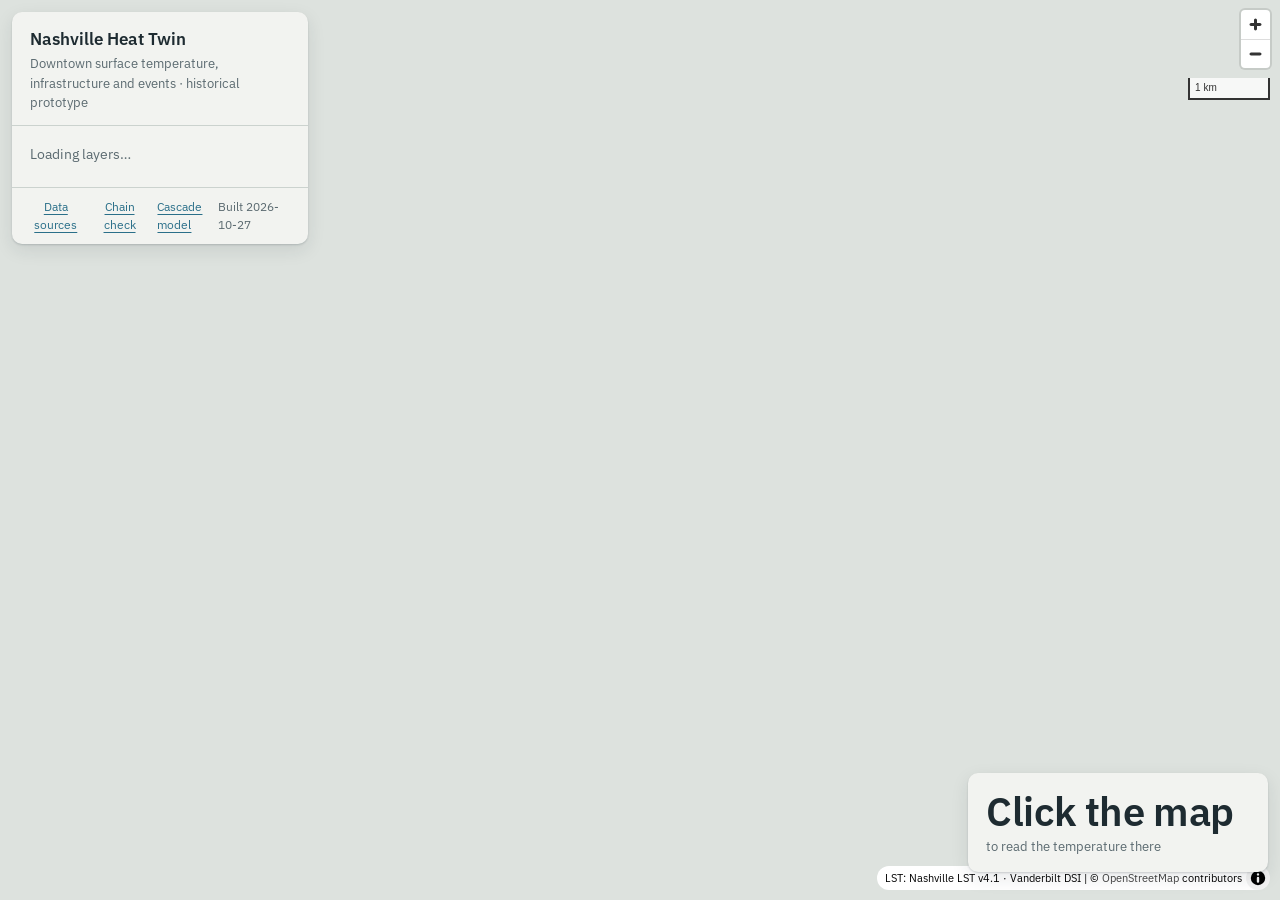
==== commit 57647162: "Dependency model v0: logic system, cascade simulation, handbook and viewer - Real assets: OSM substa" ====
--- a/site/index.html
+++ b/site/index.html
@@ -28,6 +28,7 @@
       <span class="foot-links">
         <button class="link-btn" id="openSources">Data sources</button>
         <button class="link-btn" id="openChain" hidden>Chain check</button>
+        <a class="link-btn" href="cascade.html">Cascade model</a>
       </span>
       <span class="built" id="builtAt"></span>
     </footer>
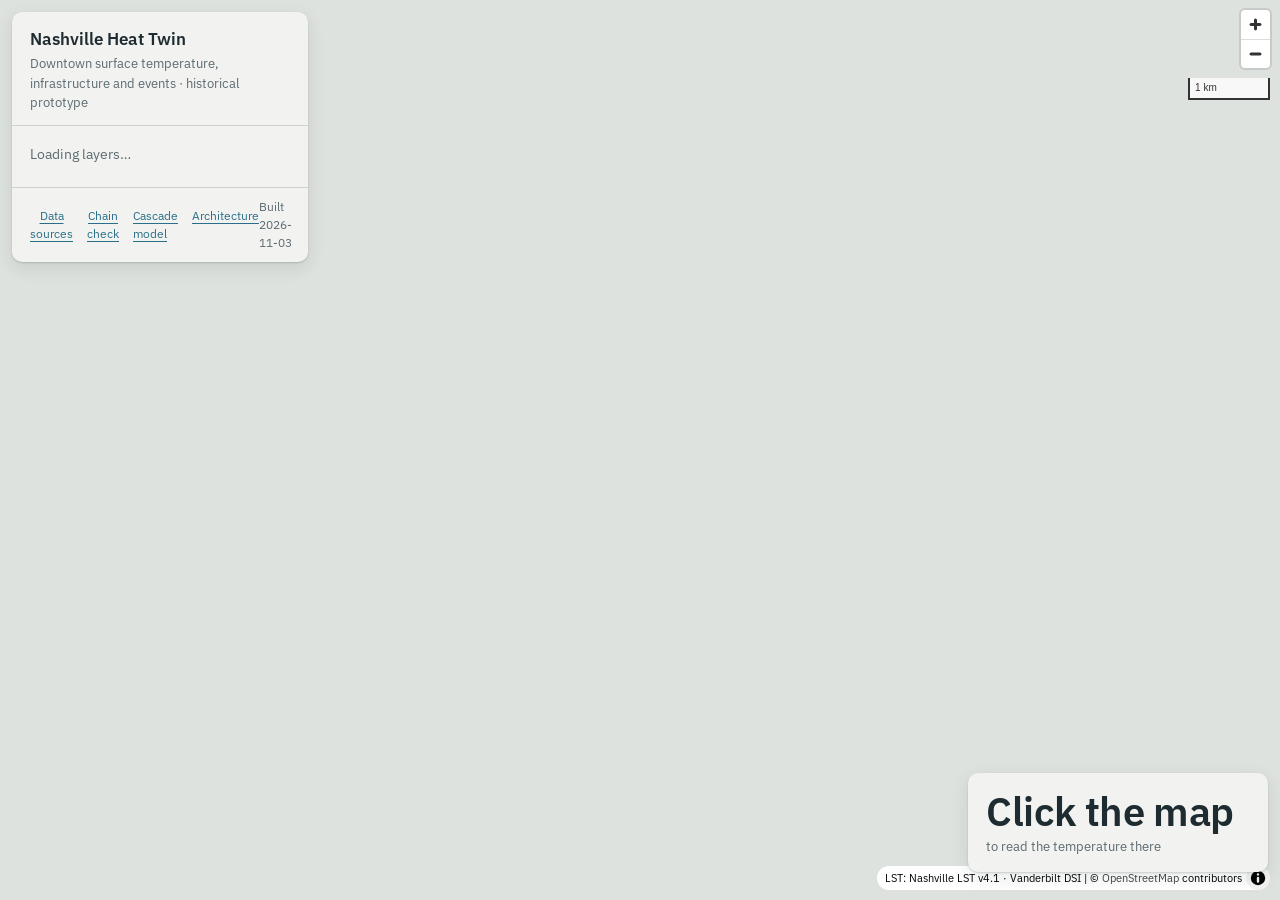
==== commit 6fca09dd: "Publish architecture pages on the site and link them from the home page Co-Authored-By: Claude Opus " ====
--- a/site/index.html
+++ b/site/index.html
@@ -29,6 +29,7 @@
         <button class="link-btn" id="openSources">Data sources</button>
         <button class="link-btn" id="openChain" hidden>Chain check</button>
         <a class="link-btn" href="cascade.html">Cascade model</a>
+        <a class="link-btn" href="architecture/relation-atlas.html">Architecture</a>
       </span>
       <span class="built" id="builtAt"></span>
     </footer>
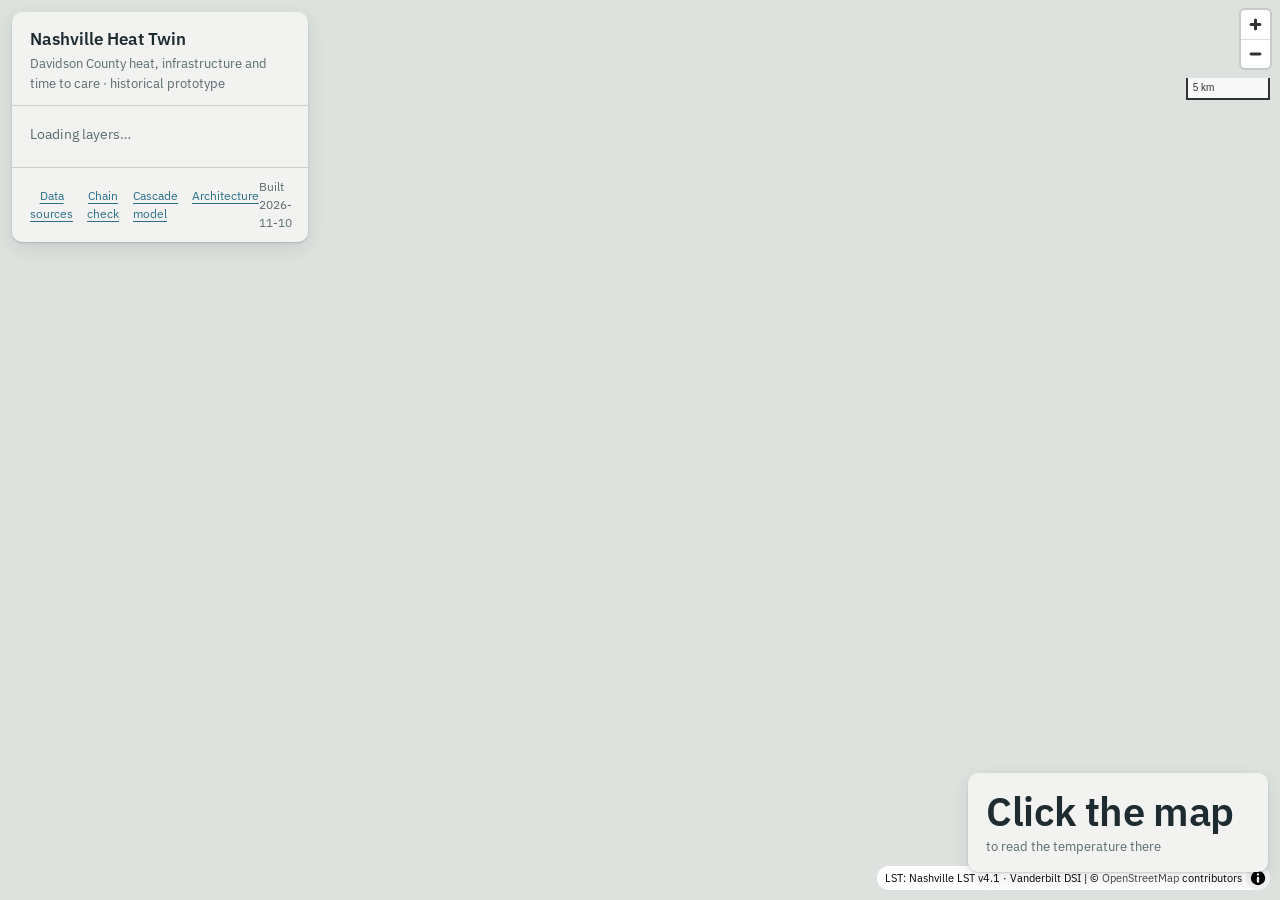
==== commit e772e0dc: "Davidson County extent and line B v1 - Study area: Davidson County instead of the downtown box (aoi," ====
--- a/site/index.html
+++ b/site/index.html
@@ -4,7 +4,7 @@
   <meta charset="utf-8">
   <meta name="viewport" content="width=device-width, initial-scale=1, viewport-fit=cover">
   <title>Nashville Heat Twin</title>
-  <meta name="description" content="Downtown Nashville land surface temperature, infrastructure and events — a historical digital twin prototype.">
+  <meta name="description" content="Davidson County (Nashville) heat, infrastructure and care access — a historical digital twin prototype.">
   <link rel="preconnect" href="https://fonts.googleapis.com">
   <link rel="preconnect" href="https://fonts.gstatic.com" crossorigin>
   <link href="https://fonts.googleapis.com/css2?family=IBM+Plex+Sans:wght@400;500;600&display=swap" rel="stylesheet">
@@ -18,7 +18,7 @@
   <aside class="panel" id="panel">
     <header class="panel-head">
       <h1>Nashville Heat Twin</h1>
-      <p class="lede">Downtown surface temperature, infrastructure and events · historical prototype</p>
+      <p class="lede">Davidson County heat, infrastructure and time to care · historical prototype</p>
       <button class="panel-toggle" id="panelToggle" aria-expanded="true" aria-controls="layerList">Layers</button>
     </header>
     <div class="layer-list" id="layerList">
